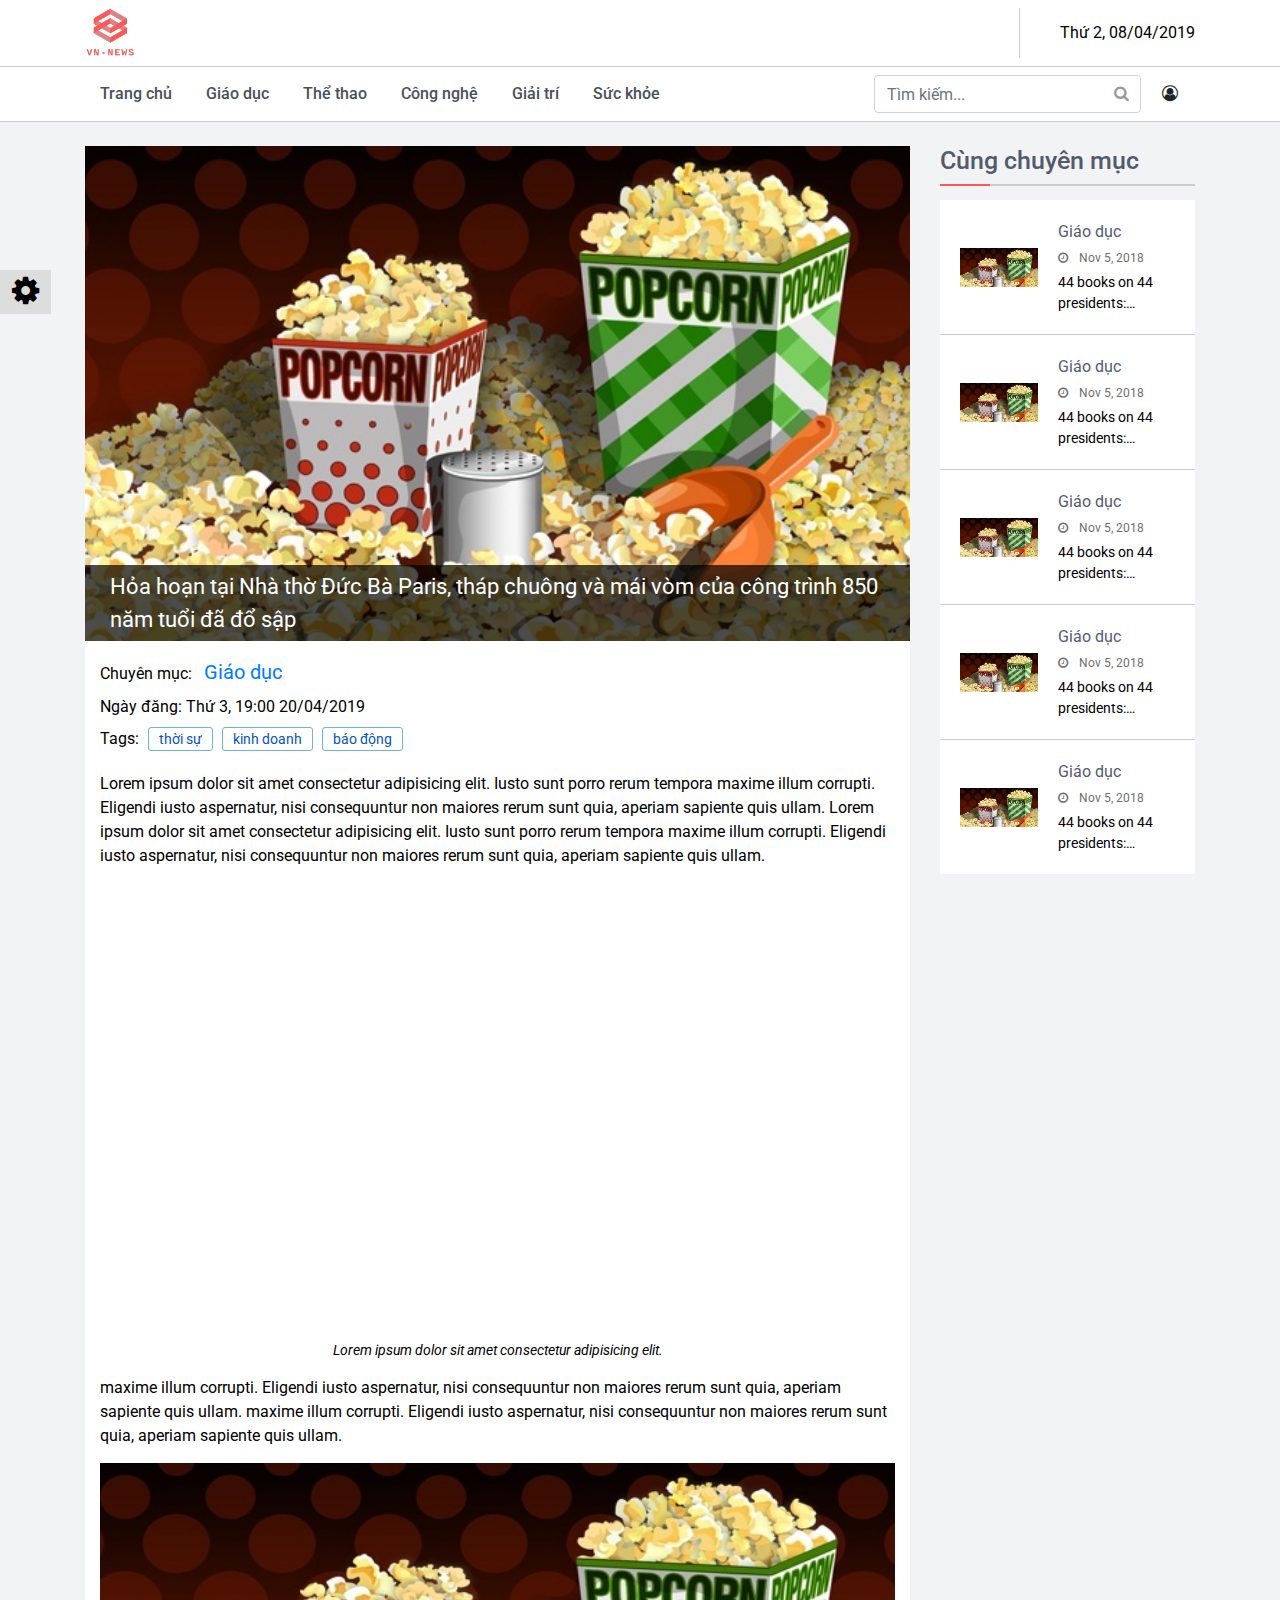
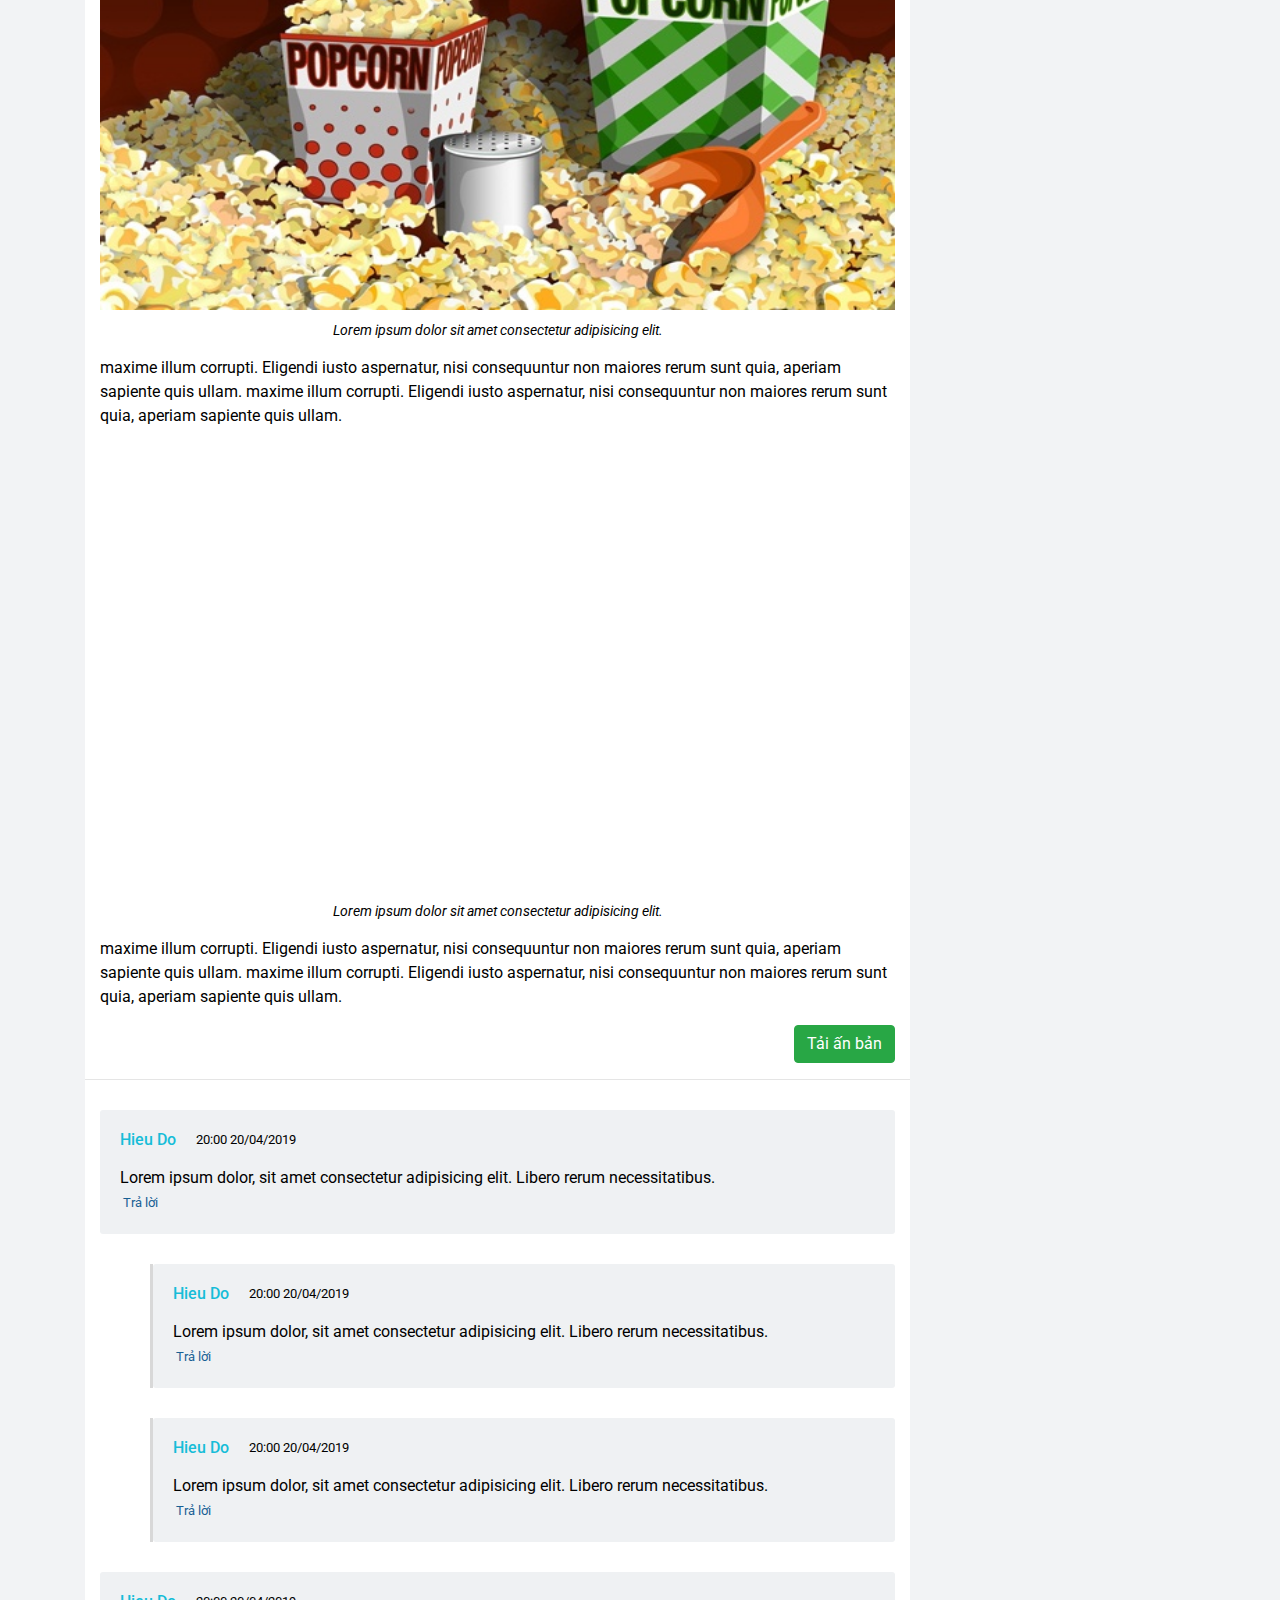
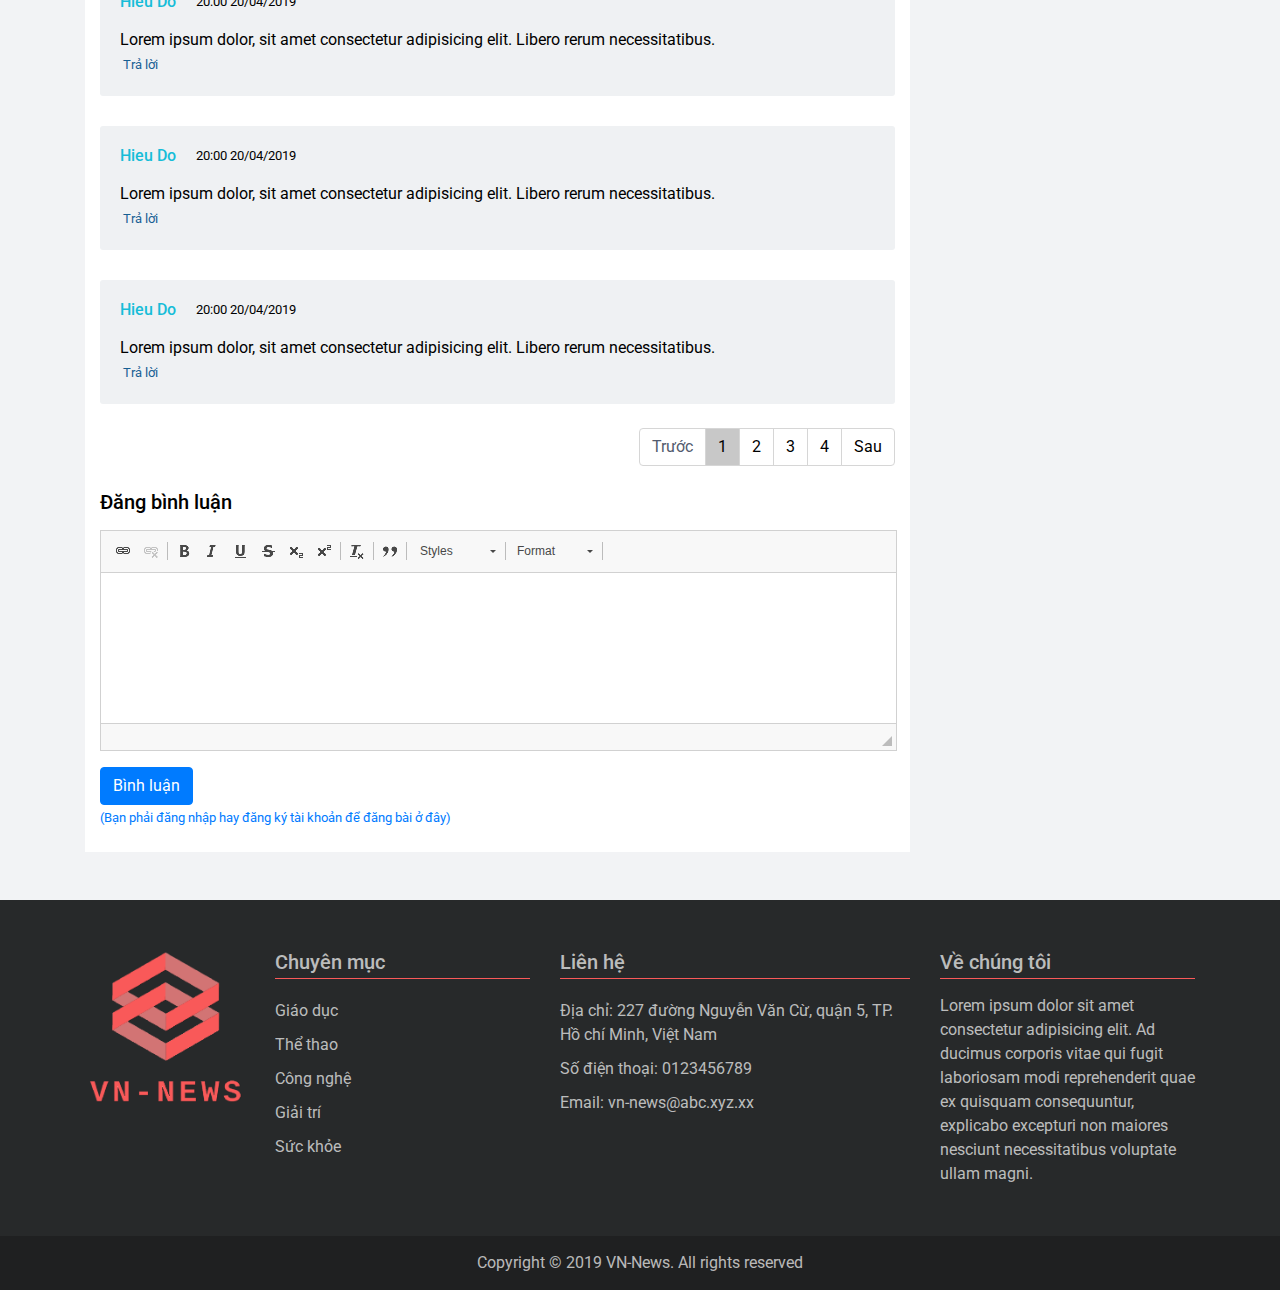
==== detail_post.html @ be70dc89 "sua lai button dang nhap, them moi bang chon khi da dang nhap" ====
<!DOCTYPE html>
<html lang="en">

<head>
    <meta charset="UTF-8">
    <meta name="viewport" content="width=device-width, initial-scale=1.0">
    <meta http-equiv="X-UA-Compatible" content="ie=edge">

    <!-- bootstrap 4 -->
    <link rel="stylesheet" href="https://stackpath.bootstrapcdn.com/bootstrap/4.3.1/css/bootstrap.min.css"
        integrity="sha384-ggOyR0iXCbMQv3Xipma34MD+dH/1fQ784/j6cY/iJTQUOhcWr7x9JvoRxT2MZw1T" crossorigin="anonymous">

    <!-- font awesome -->
    <link rel="stylesheet" href="https://maxcdn.bootstrapcdn.com/font-awesome/4.7.0/css/font-awesome.min.css">

    <!-- font chu -->
    <link href="https://fonts.googleapis.com/css?family=Roboto:400,400i,500,700" rel="stylesheet">

    <!-- slick css -->
    <link rel="stylesheet" href="css/slick.css">

    <!-- my css -->
    <link rel="stylesheet" href="css/body.css">
    <link rel="stylesheet" href="css/content.css">

    <link rel="stylesheet" href="css/color_widget.css">

    <link rel="stylesheet" data="color_custom" href="css/color_red.css">

    <link rel="stylesheet" href="css/slick_custom.css">

    <script src="ckeditor/ckeditor.js"></script>

    <title>Homepage - VN-News</title>
</head>

<body>
    <div id="top"></div>
    <header id="header">
        <div class="top-header pt-2 pb-2">
            <div class="container">
                <div class="row">
                    <div class="col">
                        <div class="main-logo">
                            <a href="index.html">
                                <img class="logo icon_page" src="./images/logo/logo_red.png" alt="Homepage">
                            </a>
                        </div>
                    </div>
                    <div class="col-2 current-date">
                        <span>Thứ 2, 08/04/2019</span>
                    </div>
                </div>
            </div>
        </div>
        <div id="nav-search">
            <div class="container">
                <div class="row">
                    <div class="col-1 sub-logo" style="display: none;">
                        <div class="main-logo">
                            <a href="index.html">
                                <img class="logo icon_page" src="./images/logo/logo_red.png" alt="Homepage">
                            </a>
                        </div>
                    </div>

                    <div class="col">
                        <nav class="main-nav">
                            <ul class="menu">
                                <li>
                                    <a class="link" href="index.html">
                                        Trang chủ
                                    </a>
                                </li>
                                <li>
                                    <a class="link" href="list_post.html">Giáo dục</a>
                                    <ul class="sub-menu">
                                        <li>
                                            <a class="link" href="list_post.html">Tin tuyển sinh</a>
                                        </li>
                                        <li>
                                            <a class="link" href="list_post.html">Khuyến học</a>
                                        </li>
                                        <li>
                                            <a class="link" href="list_post.html">Du học</a>
                                        </li>
                                    </ul>
                                </li>
                                <li>
                                    <a class="link" href="list_post.html">Thể thao</a>
                                    <ul class="sub-menu">
                                        <li>
                                            <a class="link" href="list_post.html">Thể thao trong nước</a>
                                        </li>
                                        <li>
                                            <a class="link" href="list_post.html">Thể thao ngoài nước</a>
                                        </li>
                                        <li>
                                            <a class="link" href="list_post.html">Bóng đá trong nước</a>
                                        </li>
                                    </ul>
                                </li>
                                <li>
                                    <a class="link" href="list_post.html">Công nghệ</a>
                                </li>
                                <li>
                                    <a class="link" href="list_post.html">Giải trí</a>
                                    <ul class="sub-menu">
                                        <li>
                                            <a class="link" href="list_post.html">Sao Việt</a>
                                        </li>
                                        <li>
                                            <a class="link" href="list_post.html">Thời trang</a>
                                        </li>
                                        <li>
                                            <a class="link" href="list_post.html">Xem - Ăn - Chơi</a>
                                        </li>
                                    </ul>
                                </li>
                                <li>
                                    <a class="link" href="list_post.html">Sức khỏe</a>
                                    <ul class="sub-menu">
                                        <li>
                                            <a class="link" href="list_post.html">Kiến thức giới tính</a>
                                        </li>
                                        <li>
                                            <a class="link" href="list_post.html">Làm đẹp</a>
                                        </li>
                                    </ul>
                                </li>
                            </ul>
                        </nav>
                    </div>
                    <div class="col-5">
                        <form class="form-inline search-box">
                            <input class="search-bar form-control" placeholder="Tìm kiếm..." aria-label="Search">
                            <button class="search-button btn" type="submit">
                                <i class="fa fa-search" aria-hidden="true"></i>
                            </button>
                            <!-- <div class="btn btn-outline-secondary">
                                <i class="fa fa-user" aria-hidden="true"></i>
                            </div> -->
                        </form>

                        <!-- khi đăng nhập rồi thì sẽ hiển thị phần này, ngược lại sẽ hiển thị nút đăng nhập -->
                        <div class=" ml-2 dropdown open user-button d-none">
                            <button class="btn dropdown-toggle" type="button" id="triggerId" data-toggle="dropdown"
                                aria-haspopup="true" aria-expanded="false">
                                <i class="fa fa-user-circle-o mr-1" aria-hidden="true"></i> Hieu Do
                            </button>
                            <div class="dropdown-menu" aria-labelledby="triggerId">
                                <div class="dropdown-item user-info">
                                    <a class="image-wrapper" href="#">
                                        <img src="images/logo/logo_blue_sky.png" alt="">
                                    </a>
                                    <div class="info-wrapper">
                                        <p class="user-name"><a href="#" class="link">Hieu Do</a></p>
                                        <p class="email">hieudo123@xyz.com</p>
                                    </div>
                                </div>
                                <a class="dropdown-item" href="#"><i class="fa fa-user-circle-o mr-2"
                                        aria-hidden="true"></i> Tài khoản</a>
                                <a class="dropdown-item" href="#"><i class="fa fa-cog mr-2" aria-hidden="true"></i> Cài
                                    đặt</a>
                                <a class="dropdown-item" href="#"><i class="fa fa-sign-out mr-2" aria-hidden="true"></i>
                                    Đăng xuất</a>
                            </div>
                        </div>

                        <button class="btn login-button ml-2" type="button">
                            <i class="fa fa-user-circle-o mr-1" aria-hidden="true"></i>
                        </button>
                    </div>

                </div>
            </div>
        </div>
    </header>

    <!--  content -->
    <section class="post mt-4">
        <div class="container">
            <div class="row">
                <div class="col">
                    <div class="post-container">
                        <div class="cover-image-container">
                            <div class="cover-image">
                                <img src="images/post/10.jpg" alt="cover photo">
                            </div>
                            <p class="post-title">
                                Hỏa hoạn tại Nhà thờ Đức Bà Paris, tháp chuông và mái vòm của công trình 850 năm tuổi đã
                                đổ sập
                            </p>
                        </div>

                        <div class="post-description mt-3">
                            <div class="category">Chuyên mục: &nbsp; <a href="">Giáo dục</a></div>
                            <div class="posted-date mt-2">Ngày đăng: <span>Thứ 3, 19:00 20/04/2019</span></div>
                            <div class="list-tags mt-2">
                                <span>Tags:</span> &nbsp;
                                <ul class="tags">
                                    <li class="item"><a class="link" href="">thời sự</a></li>
                                    <li class="item"><a class="link" href="">kinh doanh</a></li>
                                    <li class="item"><a class="link" href="">báo động</a></li>
                                </ul>
                            </div>
                        </div>

                        <div class="container-post mt-3">
                            Lorem ipsum dolor sit amet consectetur adipisicing elit. Iusto sunt porro rerum tempora
                            maxime illum corrupti. Eligendi iusto aspernatur, nisi consequuntur non maiores rerum sunt
                            quia, aperiam sapiente quis ullam. Lorem ipsum dolor sit amet consectetur adipisicing elit.
                            Iusto sunt porro rerum tempora
                            maxime illum corrupti. Eligendi iusto aspernatur, nisi consequuntur non maiores rerum sunt
                            quia, aperiam sapiente quis ullam.
                            <div class="media-content-wrapper">
                                <!-- <img src="images/post/10.jpg" alt=""> -->
                                <div class="media-frame" style="padding-top: 56.25%;">
                                    <iframe class="media-content" src="https://www.youtube.com/embed/8x2NjwwHUbQ"
                                        frameborder="0"
                                        allow="accelerometer; autoplay; encrypted-media; gyroscope; picture-in-picture"
                                        allowfullscreen></iframe>
                                </div>

                                <p class="sub-description">Lorem ipsum dolor sit amet consectetur adipisicing elit.</p>
                            </div>
                            maxime illum corrupti. Eligendi iusto aspernatur, nisi consequuntur non maiores rerum sunt
                            quia, aperiam sapiente quis ullam. maxime illum corrupti. Eligendi iusto aspernatur, nisi
                            consequuntur non maiores rerum sunt
                            quia, aperiam sapiente quis ullam.
                            <div class="media-content-wrapper">
                                <div class="media-frame" style="padding-top: 56.25%;">
                                    <img class="media-content" src="images/post/10.jpg" alt="">
                                </div>

                                <p class="sub-description">Lorem ipsum dolor sit amet consectetur adipisicing elit.</p>
                            </div>
                            maxime illum corrupti. Eligendi iusto aspernatur, nisi consequuntur non maiores rerum sunt
                            quia, aperiam sapiente quis ullam. maxime illum corrupti. Eligendi iusto aspernatur, nisi
                            consequuntur non maiores rerum sunt
                            quia, aperiam sapiente quis ullam.

                            <div class="media-content-wrapper">
                                <!-- <img src="images/post/10.jpg" alt=""> -->
                                <div class="media-frame" style="padding-top: 56.25%;">
                                    <iframe class="media-content" scrolling="no" width=640 height=180
                                        src="https://zingmp3.vn/embed/song/ZWA86FZB?start=false" frameborder="0"
                                        allowfullscreen="true"></iframe>
                                </div>

                                <p class="sub-description">Lorem ipsum dolor sit amet consectetur adipisicing elit.</p>
                            </div>
                            maxime illum corrupti. Eligendi iusto aspernatur, nisi consequuntur non maiores rerum sunt
                            quia, aperiam sapiente quis ullam. maxime illum corrupti. Eligendi iusto aspernatur, nisi
                            consequuntur non maiores rerum sunt
                            quia, aperiam sapiente quis ullam.
                        </div>

                        <div class="button-utility text-right mt-3">
                            <button class="btn-download-doc btn btn-success">Tải ấn bản</button>
                        </div>

                        <hr />

                        <div class="post-comment mt-3">
                            <ul class="list-comment">
                                <li class="comment-item">
                                    <div class="comment-wrapper">
                                        <div class="user">
                                            <div class="name"><a href="" class="link">Hieu Do</a></div>
                                            <div class="comment-date">20:00 20/04/2019</div>
                                        </div>
                                        <div class="comment-content mt-3">
                                            Lorem ipsum dolor, sit amet consectetur adipisicing elit. Libero rerum
                                            necessitatibus.
                                        </div>
                                        <a class="replay" href="#"><small>Trả lời</small></a>
                                    </div>
                                    <ul class="list-comment">
                                        <li class="comment-item">
                                            <div class="comment-wrapper">
                                                <div class="user">
                                                    <div class="name"><a href="" class="link">Hieu Do</a></div>
                                                    <div class="comment-date">20:00 20/04/2019</div>
                                                </div>
                                                <div class="comment-content mt-3">
                                                    Lorem ipsum dolor, sit amet consectetur adipisicing elit. Libero
                                                    rerum
                                                    necessitatibus.
                                                </div>
                                                <a class="replay" href="#"><small>Trả lời</small></a>
                                            </div>
                                        </li>
                                        <li class="comment-item">
                                            <div class="comment-wrapper">
                                                <div class="user">
                                                    <div class="name"><a href="" class="link">Hieu Do</a></div>
                                                    <div class="comment-date">20:00 20/04/2019</div>
                                                </div>
                                                <div class="comment-content mt-3">
                                                    Lorem ipsum dolor, sit amet consectetur adipisicing elit. Libero
                                                    rerum
                                                    necessitatibus.
                                                </div>
                                                <a class="replay" href="#"><small>Trả lời</small></a>
                                            </div>
                                        </li>
                                    </ul>
                                </li>

                                <li class="comment-item">
                                    <div class="comment-wrapper">
                                        <div class="user">
                                            <div class="name"><a href="" class="link">Hieu Do</a></div>
                                            <div class="comment-date">20:00 20/04/2019</div>
                                        </div>
                                        <div class="comment-content mt-3">
                                            Lorem ipsum dolor, sit amet consectetur adipisicing elit. Libero
                                            rerum
                                            necessitatibus.
                                        </div>
                                        <a class="replay" href="#"><small>Trả lời</small></a>
                                    </div>
                                </li>

                                <li class="comment-item">
                                    <div class="comment-wrapper">
                                        <div class="user">
                                            <div class="name"><a href="" class="link">Hieu Do</a></div>
                                            <div class="comment-date">20:00 20/04/2019</div>
                                        </div>
                                        <div class="comment-content mt-3">
                                            Lorem ipsum dolor, sit amet consectetur adipisicing elit. Libero
                                            rerum
                                            necessitatibus.
                                        </div>
                                        <a class="replay" href="#"><small>Trả lời</small></a>
                                    </div>
                                </li>

                                <li class="comment-item">
                                    <div class="comment-wrapper">
                                        <div class="user">
                                            <div class="name"><a href="" class="link">Hieu Do</a></div>
                                            <div class="comment-date">20:00 20/04/2019</div>
                                        </div>
                                        <div class="comment-content mt-3">
                                            Lorem ipsum dolor, sit amet consectetur adipisicing elit. Libero
                                            rerum
                                            necessitatibus.
                                        </div>
                                        <a class="replay" href="#"><small>Trả lời</small></a>
                                    </div>
                                </li>
                            </ul>

                            <div class="pageNumber mt-4">

                                <ul class="pagination justify-content-end">
                                    <li class="page-item disabled"><button class="page-link">Trước</button></li>
                                    <li class="page-item active"><button class="page-link">1</button></li>
                                    <li class="page-item"><button class="page-link">2</button></li>
                                    <li class="page-item"><button class="page-link">3</button></li>
                                    <li class="page-item"><button class="page-link">4</button></li>
                                    <li class="page-item"><button class="page-link">Sau</button></li>
                                </ul>
                            </div>

                            <div class="add-new-comment mt-4">
                                <h5 class="mb-3">Đăng bình luận</h5>
                                <textarea name="comment" id="comment-box"></textarea>

                                <script>
                                    // Replace the <textarea id="editor1"> with a CKEditor
                                    // instance, using default configuration.
                                    CKEDITOR.replace('comment-box', {
                                        language: 'en',
                                        width: '100%',
                                        height: 150,
                                        resize_maxHeight: 150,
                                        customConfig: './custom/comment_config.js'
                                    });
                                </script>

                                <div class="mt-3 submit-buttons text-left">
                                    <button class="btn btn-primary">Bình luận</button>
                                </div>
                            </div>
                            <div class="remind-login">
                                <label for="LoginControl" }=""><a href="login/" class="concealed element"><small>(Bạn
                                            phải đăng nhập hay đăng ký tài khoản để đăng bài ở đây)</small></a></label>
                            </div>
                        </div>
                    </div>
                </div>
                <div class="col-3">
                    <div class="sidebar-wrapper">
                        <div class="most-view related-news">
                            <h2 class="article-header">Cùng chuyên mục</h2>
                            <ul class="list-article mt-4">
                                <li class="article">
                                    <div class="article-thumbnail">
                                        <div class="thumbnail-image">
                                            <img src="images/post/10.jpg" alt="">
                                        </div>
                                    </div>
                                    <div class="article-content">
                                        <div class="category">
                                            <a href="#" class="link">Giáo dục</a>
                                        </div>
                                        <div class="published-date">
                                            <i class="fa fa-clock-o mr-2" aria-hidden="true"></i>
                                            Nov 5, 2018
                                        </div>
                                        <div class="article-title">
                                            <a href="detail_post.html" class="link">44 books on 44 presidents: Welcome,
                                                folks, to the Adams</a>
                                        </div>
                                    </div>
                                </li>
                                <li class="article">
                                    <div class="article-thumbnail">
                                        <div class="thumbnail-image">
                                            <img src="images/post/10.jpg" alt="">
                                        </div>
                                    </div>
                                    <div class="article-content">
                                        <div class="category">
                                            <a href="#" class="link">Giáo dục</a>
                                        </div>
                                        <div class="published-date">
                                            <i class="fa fa-clock-o mr-2" aria-hidden="true"></i>
                                            Nov 5, 2018
                                        </div>
                                        <div class="article-title">
                                            <a href="detail_post.html" class="link">44 books on 44 presidents: Welcome,
                                                folks, to the Adams</a>
                                        </div>
                                    </div>
                                </li>
                                <li class="article">
                                    <div class="article-thumbnail">
                                        <div class="thumbnail-image">
                                            <img src="images/post/10.jpg" alt="">
                                        </div>
                                    </div>
                                    <div class="article-content">
                                        <div class="category">
                                            <a href="#" class="link">Giáo dục</a>
                                        </div>
                                        <div class="published-date">
                                            <i class="fa fa-clock-o mr-2" aria-hidden="true"></i>
                                            Nov 5, 2018
                                        </div>
                                        <div class="article-title">
                                            <a href="detail_post.html" class="link">44 books on 44 presidents: Welcome,
                                                folks, to the Adams</a>
                                        </div>
                                    </div>
                                </li>
                                <li class="article">
                                    <div class="article-thumbnail">
                                        <div class="thumbnail-image">
                                            <img src="images/post/10.jpg" alt="">
                                        </div>
                                    </div>
                                    <div class="article-content">
                                        <div class="category">
                                            <a href="#" class="link">Giáo dục</a>
                                        </div>
                                        <div class="published-date">
                                            <i class="fa fa-clock-o mr-2" aria-hidden="true"></i>
                                            Nov 5, 2018
                                        </div>
                                        <div class="article-title">
                                            <a href="detail_post.html" class="link">44 books on 44 presidents: Welcome,
                                                folks, to the Adams</a>
                                        </div>
                                    </div>
                                </li>
                                <li class="article">
                                    <div class="article-thumbnail">
                                        <div class="thumbnail-image">
                                            <img src="images/post/10.jpg" alt="">
                                        </div>
                                    </div>
                                    <div class="article-content">
                                        <div class="category">
                                            <a href="#" class="link">Giáo dục</a>
                                        </div>
                                        <div class="published-date">
                                            <i class="fa fa-clock-o mr-2" aria-hidden="true"></i>
                                            Nov 5, 2018
                                        </div>
                                        <div class="article-title">
                                            <a href="detail_post.html" class="link">44 books on 44 presidents: Welcome,
                                                folks, to the Adams</a>
                                        </div>
                                    </div>
                                </li>
                            </ul>
                        </div>
                    </div>
                </div>
            </div>
        </div>
    </section>
    <!-- footer -->
    <footer class="mt-5">
        <div class="footer-widgets">
            <div class="container">
                <div class="row">
                    <div class="col-2">
                        <div class="widget">
                            <a href="index.html">
                                <img class="logo icon_page" src="images/logo/logo_red.png" alt="Trang chủ"
                                    title="Trang chủ">
                            </a>
                        </div>
                    </div>
                    <div class="col-3">
                        <div class="widget">
                            <h3 class="widget-title">Chuyên mục</h3>
                            <ul class="category widget-menu widget-content">
                                <li>
                                    <a class="link" href="#">Giáo dục</a>
                                </li>
                                <li>
                                    <a class="link" href="#">Thể thao</a>
                                </li>
                                <li>
                                    <a class="link" href="#">Công nghệ</a>
                                </li>
                                <li>
                                    <a class="link" href="#">Giải trí</a>
                                </li>
                                <li>
                                    <a class="link" href="#">Sức khỏe</a>
                                </li>
                            </ul>
                        </div>
                    </div>
                    <div class="col-4">
                        <h3 class="widget-title">Liên hệ</h3>
                        <ul class="contact widget-menu widget-content">
                            <li>Địa chỉ: 227 đường Nguyễn Văn Cừ, quận 5, TP. Hồ chí Minh, Việt Nam</li>
                            <li>Số điện thoại: 0123456789</li>
                            <li><a class="link" href="mailto:vn-news@abc.xyz.xx">Email: vn-news@abc.xyz.xx</a></li>
                        </ul>
                    </div>
                    <div class="col-3">
                        <h3 class="widget-title">Về chúng tôi</h3>
                        <div class="about-us widget-content">
                            Lorem ipsum dolor sit amet consectetur adipisicing elit. Ad ducimus corporis vitae qui fugit
                            laboriosam modi reprehenderit quae ex quisquam consequuntur, explicabo excepturi non maiores
                            nesciunt necessitatibus voluptate ullam magni.
                        </div>
                    </div>
                </div>
            </div>
        </div>

        <div class="footer-bottom">
            <p class="text-center mb-0">Copyright &copy; 2019 VN-News. All rights reserved</p>
        </div>
    </footer>

    <div id="widget-custom-color" expand="false">
        <div class="color-wrapper">
            <p class="mb-1">PRESETS COLOR</p>
            <div class="color-menu">
                <div class="color-item red active" colorValue="red"></div>
                <div class="color-item purple" colorValue="purple"></div>
                <div class="color-item green" colorValue="green"></div>
                <div class="color-item blue-sky" colorValue="blue_sky"></div>
            </div>
        </div>

        <div class="spin">
            <i class="fa fa-cog fa-2x fa-fw"></i>
        </div>
    </div>

    <div id="back-to-top" class="hidden">
        <i class="fa fa-angle-up" aria-hidden="true"></i>
    </div>
</body>

<!-- jquery -->
<script src="https://code.jquery.com/jquery-3.3.1.slim.min.js"
    integrity="sha384-q8i/X+965DzO0rT7abK41JStQIAqVgRVzpbzo5smXKp4YfRvH+8abtTE1Pi6jizo"
    crossorigin="anonymous"></script>

<script src="https://cdnjs.cloudflare.com/ajax/libs/popper.js/1.14.7/umd/popper.min.js"
    integrity="sha384-UO2eT0CpHqdSJQ6hJty5KVphtPhzWj9WO1clHTMGa3JDZwrnQq4sF86dIHNDz0W1"
    crossorigin="anonymous"></script>
<!-- bootstrap -->
<script src="https://stackpath.bootstrapcdn.com/bootstrap/4.3.1/js/bootstrap.min.js"
    integrity="sha384-JjSmVgyd0p3pXB1rRibZUAYoIIy6OrQ6VrjIEaFf/nJGzIxFDsf4x0xIM+B07jRM"
    crossorigin="anonymous"></script>

<!-- my js -->
<script src="js/color_widget.js"></script>

<script src="js/main.js"></script>


</html>
---- css/body.css ----
* {
  margin: 0;
  padding: 0;
  box-sizing: border-box;
}

body {
  font-size: 16px;
  font-family: 'Roboto', sans-serif;
  font-weight: 400;
  background-color: #f2f3f5;
  color: #000;
}

.link {
  text-decoration: none;
  color: inherit;
}

.link:hover {
  color: inherit;
}

/* =========================== HEADER AND NAV ======================= */

#header {
  background-color: #fff;
  /* box-shadow: 0px 2px 20px 0px #ccc; */
  position: relative;
  z-index: 1000;
}

#header .top-header {
  border-bottom: 1px solid #ccc;
}

#header .top-header .row>.col {
  border-right: 1px solid #ccc;
}

#header .main-logo {
  max-width: 50px;
}

#header .top-header .current-date {
  display: flex;
  justify-content: flex-end;
  align-items: center;
}

.logo {
  width: 100%;
  height: auto;
  display: inline-block;
}

/* nav */

#nav-search {
  border-bottom: 1px solid #ccc;
}

/* menu */

.menu, .sub-menu {
  list-style-type: none;
  margin: 0;
}

.menu>li {
  display: inline-block;
}

.menu li {
  position: relative;
}

.menu li>a.link {
  display: block;
  padding: 15px 15px;
  text-decoration: none;
  font-weight: 500;
  color: #495057;
}

.menu .sub-menu {
  display: none;
  min-width: 200px;
  border: 1px solid #ccc;
  border-radius: 3px;
}

.menu .sub-menu>li {
  display: block;
}

.menu .sub-menu li>a.link {
  padding: 5px 20px;
}

#nav-search>.container>.row>[class*="col"], #nav-search>.container-fluid>.row>[class*="col"] {
  display: flex;
  align-items: center;
}

#nav-search>.container-fluid>.row>.col {
  justify-content: center;
}

.menu li:hover>.sub-menu {
  display: block;
  position: absolute;
  background-color: #fff;
  top: calc(100% + 1px);
}

/* search */

.search-box {
  position: relative;
  flex-grow: 1;
  justify-content: flex-end;
}

.search-box .search-bar {
  position: relative;
  transition: all .3s ease;
  padding-right: 50px;
}

.search-box .search-bar:focus {
  flex-grow: 1;
}

.search-box .search-button {
  position: absolute;
  top: 50%;
  right: 0;
  transform: translateY(-50%);
  border: 0;
  color: rgba(105, 105, 105, 0.692);
  outline: 0;
}

.user-button .btn.dropdown-toggle:after{
  content: '';
  display: none;
}

.user-button .dropdown-menu{
  opacity: 0;
  display: block;
  transition: opacity .3s ease;
  pointer-events: none;
  box-shadow: 0px 15px 40px 0px rgba(0, 0, 0, 0.05);
}

.user-button .dropdown-menu.show{
  opacity: 1;
  pointer-events: auto;
}


.user-button .user-info{
  display: flex;
  align-items: center;
  /* border-bottom: 1px solid #ccc; */
}

.user-button .user-info .image-wrapper{
  width: 50px;
  margin-right: 15px;
}
.user-button .user-info .image-wrapper img{
  max-width: 100%;
  border-radius: 50%;
  border: 1px solid #ccc;
}

.user-button .user-info .info-wrapper > p{
  margin-bottom: 0;
}

.user-button .user-info .user-name{
  font-size: 18px;
  font-weight: 500;
}

.user-button a.link{
  text-decoration: none;
}

.user-button .user-info .email{
  font-size: 13px;
  color: #495057;
  color: #000;
}
.user-button .dropdown-item{
  padding-bottom: 5px;
  padding-top: 5px;
}

.user-button .dropdown-item:hover, .user-button .dropdown-item:focus{
  background-color: transparent;
}

/* ======================= FOOTER ===================== */

footer {
  background-color: #27292a;
  color: rgba(255, 255, 255, .7);
}

footer .footer-widgets {
  padding: 50px 0;
}

footer .footer-widgets .widget-title {
  font-size: 20px;
  position: relative;
}

footer .footer-widgets .widget-title:before {
  content: '';
  position: absolute;
  display: block;
  bottom: -5px;
  left: 0;
  right: 0;
  height: 1px;
  /* background-color: red; */
}

footer .footer-widgets .widget-title+.widget-content {
  margin-top: 20px;
}

.footer-widgets .widget-menu {
  list-style-type: none;
}

.footer-widgets .widget-menu>li {
  padding: 5px 0;
}

.footer-widgets .widget-menu>li:hover .link {
  color: #fff;
}

.footer-widgets .link {
  color: inherit;
  text-decoration: none;
  transition: all .3s ease;
}

footer .footer-bottom {
  background-color: #1f2021;
  padding: 15px 0;
}

#back-to-top {
  border: 1px solid #000;
  display: block;
  position: fixed;
  bottom: 25px;
  right: 25px;
  cursor: pointer;
  opacity: 1;
  transition: all .5s ease;
  font-size: 25px;
  color: #fff;
  width: 35px;
  height: 35px;
  text-align: center;
  line-height: 35px;
}

#back-to-top.hidden {
  opacity: 0;
  right: 0;
}
---- css/content.css ----
.impressive-articles {
    position: relative;
}

.article {
    position: relative;
    border-radius: 5px;
    overflow: hidden;
}

.article .thumbnail-image img {
    position: absolute;
    top: 0;
    left: 0;
    width: 100%;
    height: auto;
    display: inline-block;
}

.article .thumbnail-image {
    position: relative;
    overflow: hidden;
}

.article .thumbnail-image:after {
    content: '';
    position: absolute;
    top: 100%;
    left: 0;
    right: 0;
    bottom: 0;
    display: block;
    transition: all .7s;
}

.impressive-articles .article:hover .thumbnail-image:after {
    background-color: #000;
    top: 0;
    opacity: .3;
}

.article .article-thumbnail .thumbnail-image:before {
    content: '';
    display: block;
    padding-top: 50%;
}

.article .article-thumbnail .category {
    color: #fff;
    font-weight: 500;
    display: inline-block;
    position: absolute;
    right: 30px;
    top: 30px;
    padding: 3px 15px;
    background-color: blue;
    text-transform: uppercase;
}

.article .article-thumbnail .category .link {
    text-decoration: none;
    color: inherit;
}

.impressive-articles .article .article-content {
    position: absolute;
    bottom: 0px;
    left: 0px;
    right: 0px;
    color: #fff;
    z-index: 10;
    padding: 40px 20px;
    background-image: linear-gradient(to top, rgba(0, 0, 0, .8) 60%, rgba(0, 0, 0, .1));
}

.impressive-articles .article-content .article-title {
    font-size: 24px;
}

.impressive-articles .article-content .article-title .link {
    color: inherit;
    text-decoration: none;
}

.impressive-articles .advertisement {
    position: absolute;
    bottom: 0;
    top: 0;
    right: 15px;
    left: 15px;
    /* overflow: hidden; */
}

.impressive-articles .advertisement:before {
    content: 'Advertisement';
    display: block;
    font-size: 11px;
    font-weight: 400;
    position: absolute;
    top: -15px;
    right: 0px;
}

.impressive-articles .advertisement img {
    height: 100%;
    width: 100%;
    object-fit: cover;
}

/* LASTED NEWS */

.article-header {
    font-size: 25px;
    position: relative;
    margin-bottom: 20px;
    color: #525b6e;
}

.article-header:before {
    content: '';
    display: block;
    position: absolute;
    bottom: -10px;
    width: 50px;
    height: 2px;
    z-index: 20;
}

.article-header:after {
    content: '';
    display: block;
    position: absolute;
    bottom: -10px;
    right: 0;
    left: 0;
    width: 100%;
    height: 2px;
    background-color: #ccc;
    z-index: 10;
}

.article {
    background-color: #fff;
}

.lasted-articles .article .category {
    top: 20px;
    right: 20px;
}

.article-content {
    padding: 20px 20px 30px 20px;
}

.article-content .published-date {
    font-size: 14px;
    margin-bottom: 5px;
}

.lasted-articles .article-content .published-date, .top-10-articles .article-content .published-date, .most-view .article-content .published-date {
    color: rgb(110, 110, 110);
}

.article-content .link {
    color: inherit;
    text-decoration: none;
    transition: all .3s ease;
}

.article-content .link:hover {
    color: rgb(110, 110, 110);
}

.lasted-articles .article-thumbnail .thumbnail-image:before {
    padding-top: 60%;
}

.lasted-articles .article-thumbnail {
    transition: all .7s ease;
}

.lasted-articles .slick-wrapper:hover .article:not(:hover) .article-thumbnail {
    opacity: .4;
}

.lasted-articles .slick-wrapper:hover .article:not(:hover) .thumbnail-image img {
    -webkit-filter: grayscale(100%);
    /* Safari 6.0 - 9.0 */
    filter: grayscale(70%);
}

.lasted-articles .thumbnail-image img, .top-10-articles .thumbnail-image img, .most-view .thumbnail-image img {
    transition: all .7s ease;
}

.lasted-articles .thumbnail-image:hover img, .top-10-articles .thumbnail-image:hover img, .most-view .thumbnail-image:hover img {
    transform: scale(1.3);
}

.lasted-articles .slick-dots li button:before {
    background-color: #ccc;
}

/* MOST VIEW */

.most-view .article {
    padding: 20px;
    border-radius: 0;
    display: flex;
    align-items: center;
    flex-wrap: nowrap;
    border-bottom: 1px solid #ccc;
}

.most-view .article-thumbnail {
    width: 40%;
}

.most-view .article-content {
    width: 60%;
    padding: 0;
    margin-left: 20px;
}

.most-view .published-date {
    font-size: 12px;
}

.most-view .article-title .link {
    font-size: 14px;
}

.most-view .category {
    font-size: 16px;
    color: #525b6e;
    margin-bottom: 5px;
}

.most-view .article:last-child {
    border-bottom: 0;
}

.article-title>.link {
    display: -webkit-box;
    -webkit-line-clamp: 2;
    -webkit-box-orient: vertical;
    overflow: hidden;
}

/* LIST TAGS */

.list-tags {
    display: flex;
}

.list-tags ul.tags {
    display: block;
    list-style-type: none;
    margin-bottom: 0;
}

.list-tags ul.tags .item {
    display: inline-block;
    color: rgb(4, 85, 183);
    margin-left: 5px;
}

.list-tags ul.tags .item .link {
    border: 1px solid #6cb2e4;
    font-size: 14px;
    padding: 3px 10px;
    border-radius: 3px;
}

.list-tags .link:hover {
    text-decoration: none;
    color: inherit;
}

.top-10-articles+.widget-sidebar .list-tags {
    flex-direction: column;
}

.widget-sidebar .list-tags .tags {
    border-radius: 5px;
    padding: 20px;
    background-color: #fff;
}

.widget-sidebar .list-tags .tags .item {
    margin-bottom: 10px;
}

/* sidebar */

.widget-sidebar .sidebar-wrapper {
    position: absolute;
    top: 0;
    bottom: auto;
    transition: all 1s;
}

/* ============================ CHI TIẾT BÀI VIẾT ============================ */

.post .post-container {
    background-color: #fff;
    position: relative;
    padding-bottom: 15px;
}

.post .post-container>div:not(.cover-image-container) {
    padding: 0 15px;
}

.post .cover-image-container {
    position: relative;
}

.post .cover-image-container .cover-image {
    position: relative;
    overflow: hidden;
}

.post .cover-image-container .cover-image:before {
    content: '';
    padding-top: 60%;
    display: block;
}

.post .cover-image img {
    object-fit: cover;
    width: 100%;
    position: absolute;
    top: 0;
}

.post .post-title {
    position: absolute;
    bottom: 0;
    width: 100%;
    padding: 5px 25px;
    font-size: 22px;
    color: #fff;
    background-color: rgba(0, 0, 0, .7);
    margin-bottom: 0;
}

.post .post-description .category a {
    font-size: 20px;
}

.post .list-tags {
    align-items: flex-start;
}

.post .list-tags .tags .item {
    margin-bottom: 5px;
}

.post .media-content-wrapper {
    margin-top: 15px;
    margin-bottom: 15px;
}

.post .media-content-wrapper .media-frame {
    display: block;
    position: relative;
    height: 0;
}

.post .media-content-wrapper .media-frame .media-content {
    position: absolute;
    top: 0;
    display: block;
    margin: 0 auto;
    width: 100%;
    height: 100%;
}

.post .media-content-wrapper .sub-description {
    margin: 0;
    margin-top: 10px;
    text-align: center;
    font-style: italic;
    font-size: 14px;
}

.post-comment ul.list-comment {
    list-style-type: none;
    margin-bottom: 0;
    margin-top: 30px;
}

.post-comment ul.list-comment .comment-item {
    margin-top: 30px;
}

.post-comment .comment-wrapper {
    padding: 20px;
    background-color: #eff1f3;
    border-radius: 3px;
}

.post-comment ul.list-comment .comment-item:first-child {
    margin-top: 0px;
}

.comment-item .user {
    display: flex;
    align-items: flex-end;
}

.comment-item .user .name {
    line-height: 20px;
    font-size: 16px;
    font-weight: 500;
    color: #16bdd8;
}

.comment-item .user .comment-date {
    line-height: 20px;
    font-size: 13px;
    color: #000;
    margin-left: 20px;
}

.comment-item>ul.list-comment {
    margin-left: 50px;
}

.comment-item>ul.list-comment .comment-item {
    border-left: 3px solid #d8d8d8;
}

#comment-editor {
    height: 150px;
}

.pageNumber .page-item .page-link {
    color: #000;
    border: 1px solid #d6d6d6;
}

.page-item.active .page-link {
    background-color: #c8c8c8;
}

.page-item.disabled .page-link {
    color: #525b6e;
}

.replay {
    color: rgb(23, 96, 147);
    padding: 5px 3px;
}
---- css/color_widget.css ----
#widget-custom-color .color-item{
    width: 35px;
    height: 35px;
    display: inline-block;
    background-color: red;
    margin-top: 5px;
    margin-right: 5px;
    cursor: pointer;
}

#widget-custom-color .color-item:nth-child(-n + 2){
    margin-top: 0;
}

#widget-custom-color .color-item:nth-child(2n){
    margin-right: 0;
}

#widget-custom-color .color-menu{
    width: 75px;
    display: flex;
    flex-wrap: wrap;
}

#widget-custom-color{
    display: flex;
    position: fixed;
    left: 0;
    top: 30%;
}

#widget-custom-color > div {
    background-color: #ddd;
}

#widget-custom-color .spin{
    left: 0;
    position: absolute;
    display: inline-block;
    cursor: pointer;
    padding: 5px;
    transition: all .7s ease;
}

#widget-custom-color.expand .spin{
    left: 100%;
}

#widget-custom-color .color-wrapper{
    margin-left: -100%;
    opacity: 0;
    position: relative;
    /* display: none; */
    padding: 10px;
    transition: all .7s ease;
}

#widget-custom-color.expand .color-wrapper{
    opacity: 1;
    width: auto;
    margin-left: 0;
    display: block;
}

#widget-custom-color .color-wrapper > p{
    font-size: 10px;
}

#widget-custom-color.expand .color-item.active{
    border: 2px solid rgba(0,0,0,.5);
}

#widget-custom-color .color-item.red{
    background-color: rgb(249,89,89);
}
#widget-custom-color .color-item.purple{
    background-color: rgb(98,111,203);
}
#widget-custom-color .color-item.green{
    background-color: rgb(62,167,152);
}
#widget-custom-color .color-item.blue-sky{
    background-color: rgb(93,198,255);
}
---- css/color_red.css ----
.menu li:hover > a.link{
  color: rgb(249,89,89);
}
.menu li > a.link.active{
  color: rgb(249,89,89);
}

.slick-wrapper .slick-dots li.slick-active button:before{
  background-color: rgb(249,89,89);
}

.article-header:before{
  background-color: rgb(249,89,89);
}

footer .footer-widgets .widget-title:before{
  background-color: rgb(249,89,89);
}

.article .article-thumbnail .category{
  background-color: rgb(249,89,89);
}

#back-to-top{
  background-color: rgb(249,89,89);
}

.search-box .search-bar:focus + .search-button{
  color: rgb(249,89,89);
}
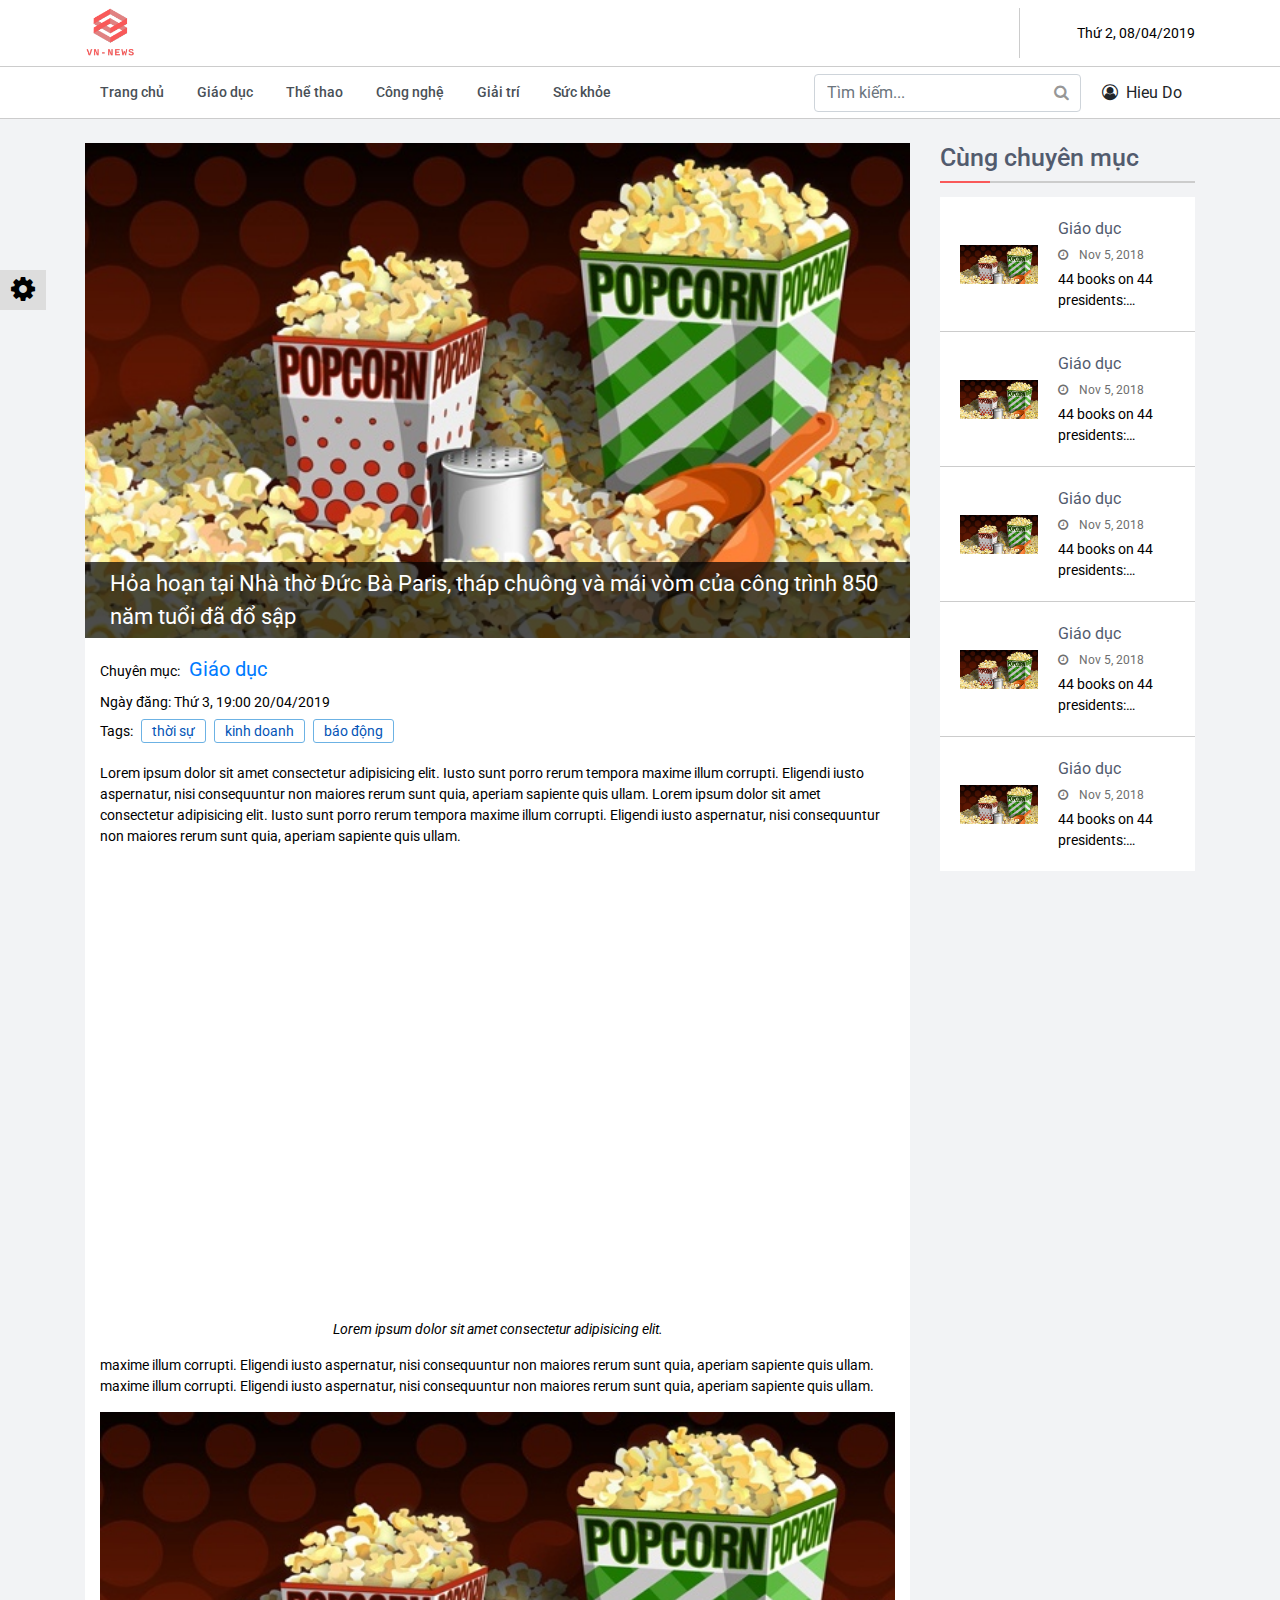
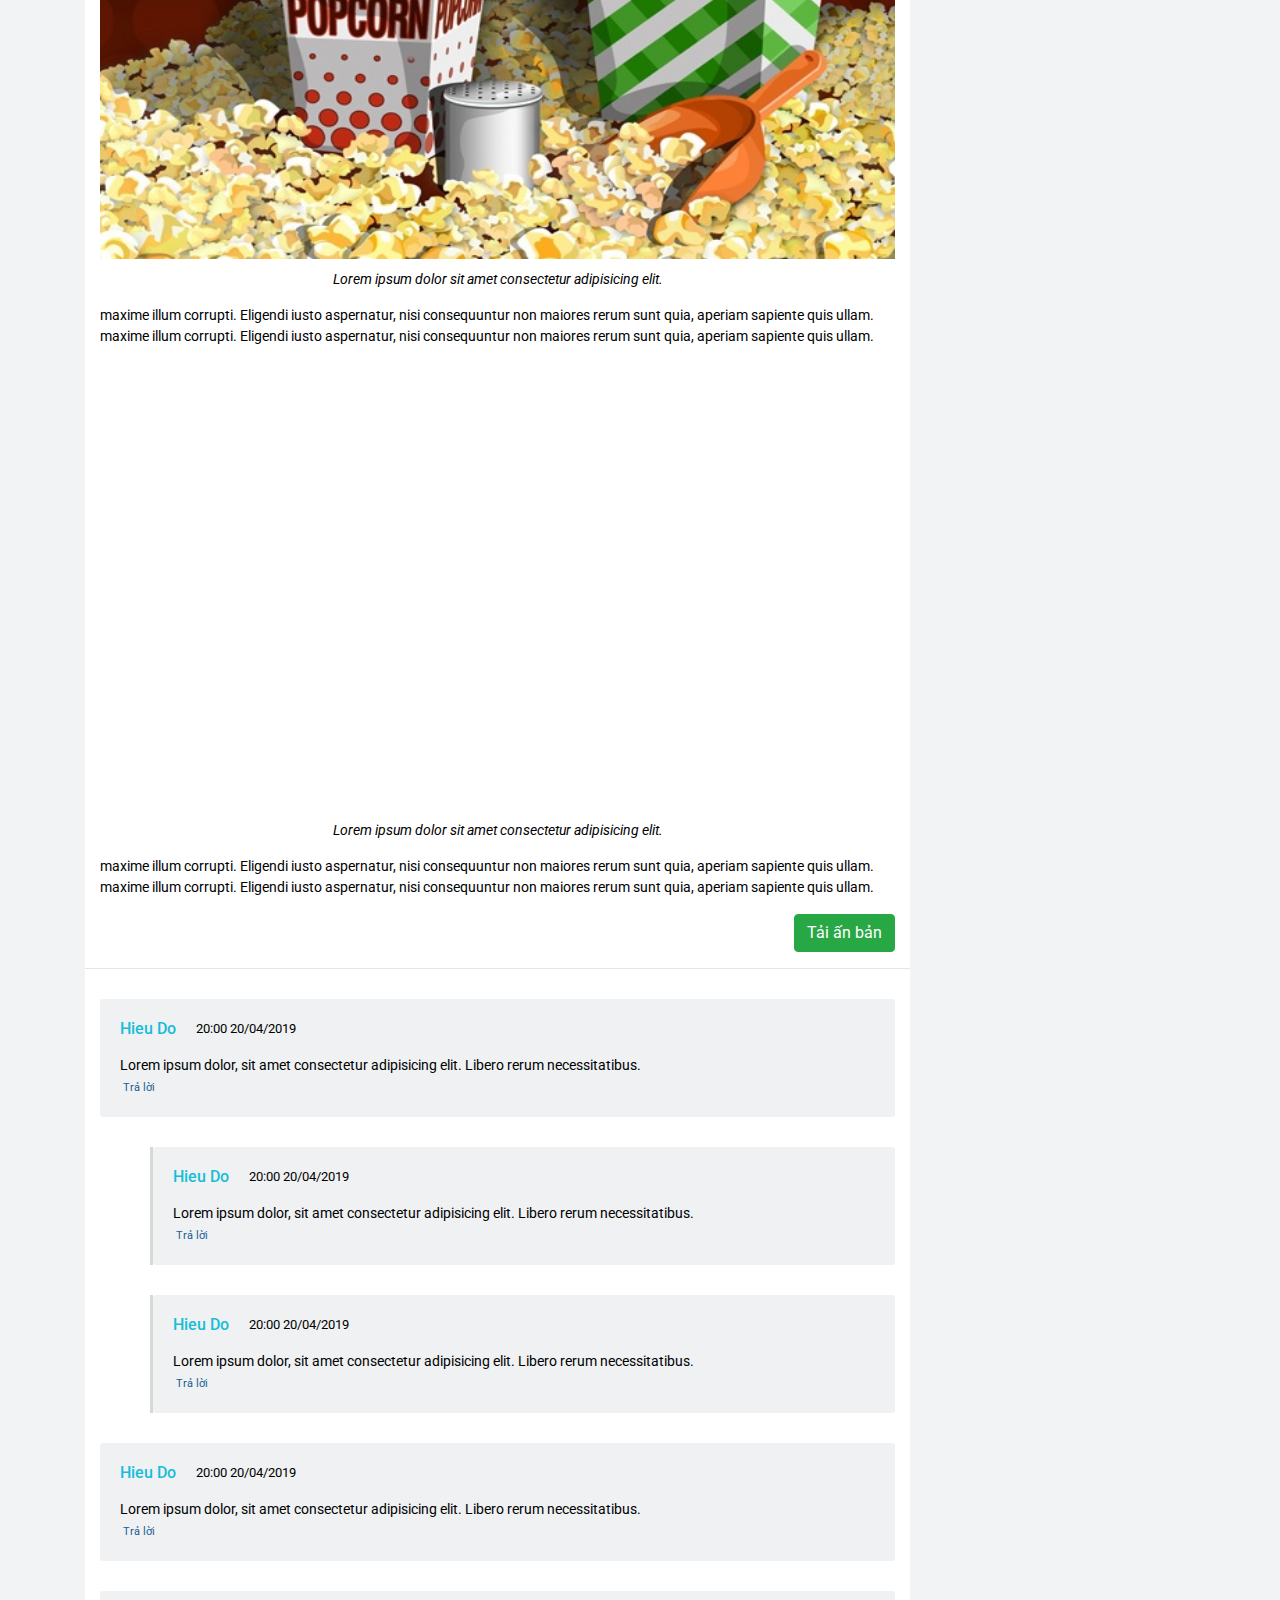
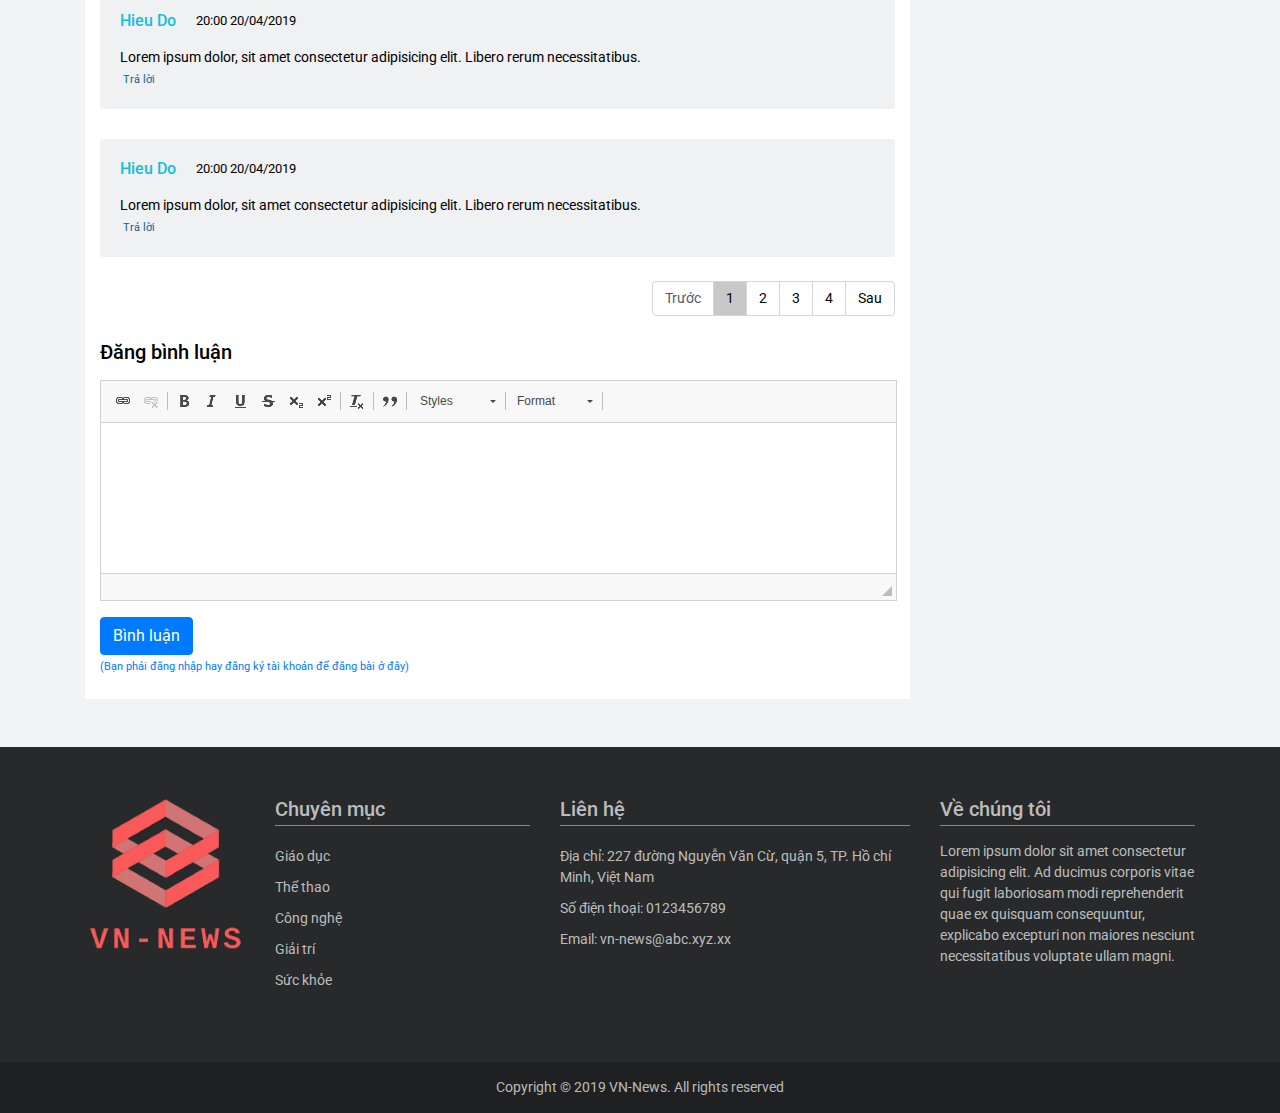
==== commit acee7bde: "them trang dang bai viet cua phong vien voi ckeditor mac dinh" ====
--- a/detail_post.html
+++ b/detail_post.html
@@ -31,7 +31,7 @@
 
     <script src="ckeditor/ckeditor.js"></script>
 
-    <title>Homepage - VN-News</title>
+    <title>Chi tiết - VN-News</title>
 </head>
 
 <body>
@@ -143,7 +143,7 @@
                         </form>
 
                         <!-- khi đăng nhập rồi thì sẽ hiển thị phần này, ngược lại sẽ hiển thị nút đăng nhập -->
-                        <div class=" ml-2 dropdown open user-button d-none">
+                        <div class=" ml-2 dropdown open user-button">
                             <button class="btn dropdown-toggle" type="button" id="triggerId" data-toggle="dropdown"
                                 aria-haspopup="true" aria-expanded="false">
                                 <i class="fa fa-user-circle-o mr-1" aria-hidden="true"></i> Hieu Do
@@ -160,14 +160,13 @@
                                 </div>
                                 <a class="dropdown-item" href="#"><i class="fa fa-user-circle-o mr-2"
                                         aria-hidden="true"></i> Tài khoản</a>
-                                <a class="dropdown-item" href="#"><i class="fa fa-cog mr-2" aria-hidden="true"></i> Cài
-                                    đặt</a>
+                                <a class="dropdown-item" href="./news_management.html"><i class="fa fa-cog mr-2" aria-hidden="true"></i> Quản lí</a>
                                 <a class="dropdown-item" href="#"><i class="fa fa-sign-out mr-2" aria-hidden="true"></i>
                                     Đăng xuất</a>
                             </div>
                         </div>
 
-                        <button class="btn login-button ml-2" type="button">
+                        <button class="btn login-button ml-2 d-none" type="button">
                             <i class="fa fa-user-circle-o mr-1" aria-hidden="true"></i>
                         </button>
                     </div>
--- a/css/body.css
+++ b/css/body.css
@@ -5,7 +5,7 @@
 }
 
 body {
-  font-size: 16px;
+  font-size: 14px;
   font-family: 'Roboto', sans-serif;
   font-weight: 400;
   background-color: #f2f3f5;
@@ -148,6 +148,7 @@
 }
 
 .user-button .dropdown-menu{
+  font-size: inherit;
   opacity: 0;
   display: block;
   transition: opacity .3s ease;
@@ -278,4 +279,33 @@
 #back-to-top.hidden {
   opacity: 0;
   right: 0;
+}
+
+/* TAGS */
+.list-tags {
+  display: flex;
+}
+
+.list-tags ul.tags {
+  display: block;
+  list-style-type: none;
+  margin-bottom: 0;
+}
+
+.list-tags ul.tags .item {
+  display: inline-block;
+  color: rgb(4, 85, 183);
+  margin-left: 5px;
+}
+
+.list-tags ul.tags .item .link {
+  border: 1px solid #6cb2e4;
+  font-size: 14px;
+  padding: 3px 10px;
+  border-radius: 3px;
+}
+
+.list-tags .link:hover {
+  text-decoration: none;
+  color: inherit;
 }--- a/css/content.css
+++ b/css/content.css
@@ -249,34 +249,6 @@
 
 /* LIST TAGS */
 
-.list-tags {
-    display: flex;
-}
-
-.list-tags ul.tags {
-    display: block;
-    list-style-type: none;
-    margin-bottom: 0;
-}
-
-.list-tags ul.tags .item {
-    display: inline-block;
-    color: rgb(4, 85, 183);
-    margin-left: 5px;
-}
-
-.list-tags ul.tags .item .link {
-    border: 1px solid #6cb2e4;
-    font-size: 14px;
-    padding: 3px 10px;
-    border-radius: 3px;
-}
-
-.list-tags .link:hover {
-    text-decoration: none;
-    color: inherit;
-}
-
 .top-10-articles+.widget-sidebar .list-tags {
     flex-direction: column;
 }
--- a/css/color_red.css
+++ b/css/color_red.css
@@ -29,3 +29,10 @@
 .search-box .search-bar:focus + .search-button{
   color: rgb(249,89,89);
 }
+
+.menu-management .menu-management-item.active > a.link{
+  background-color: rgb(249,89,89);
+}
+.menu-management .menu-management-item > a.link:hover{
+  background-color: rgb(249,89,89);
+}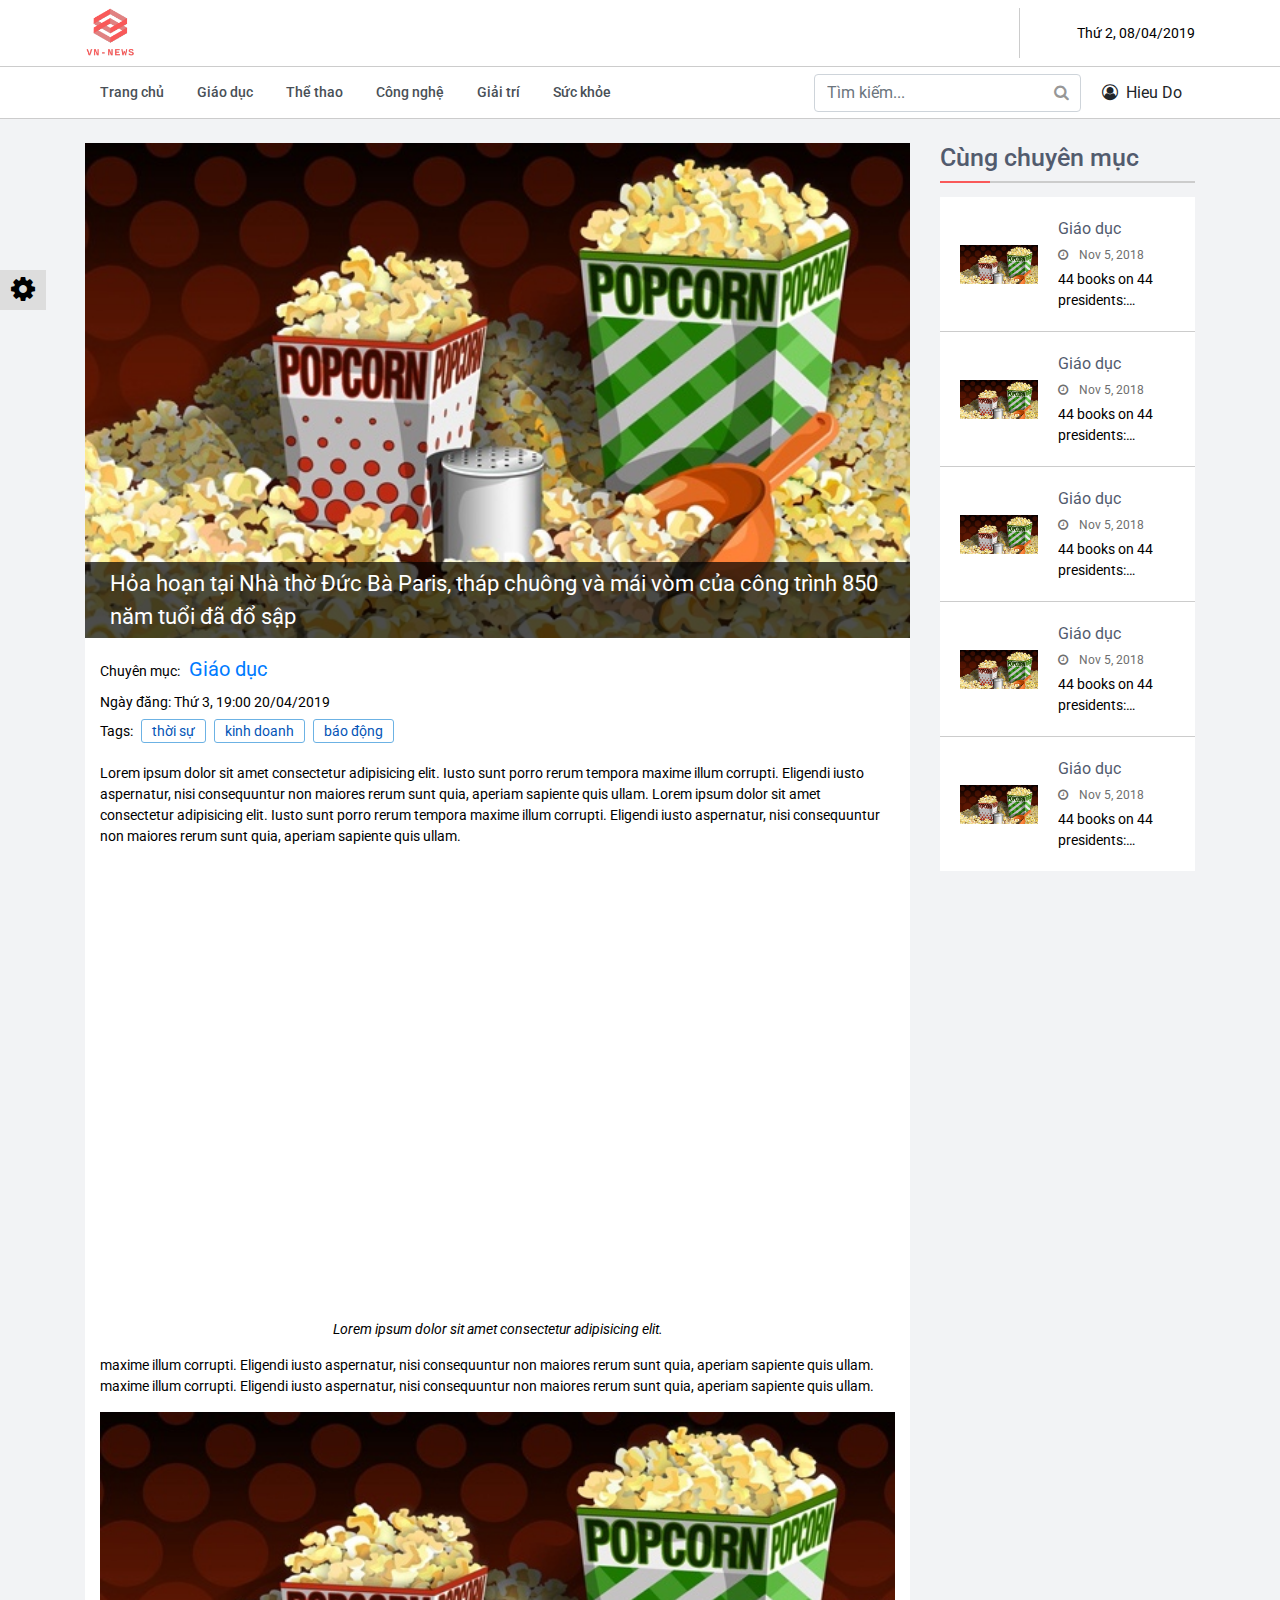
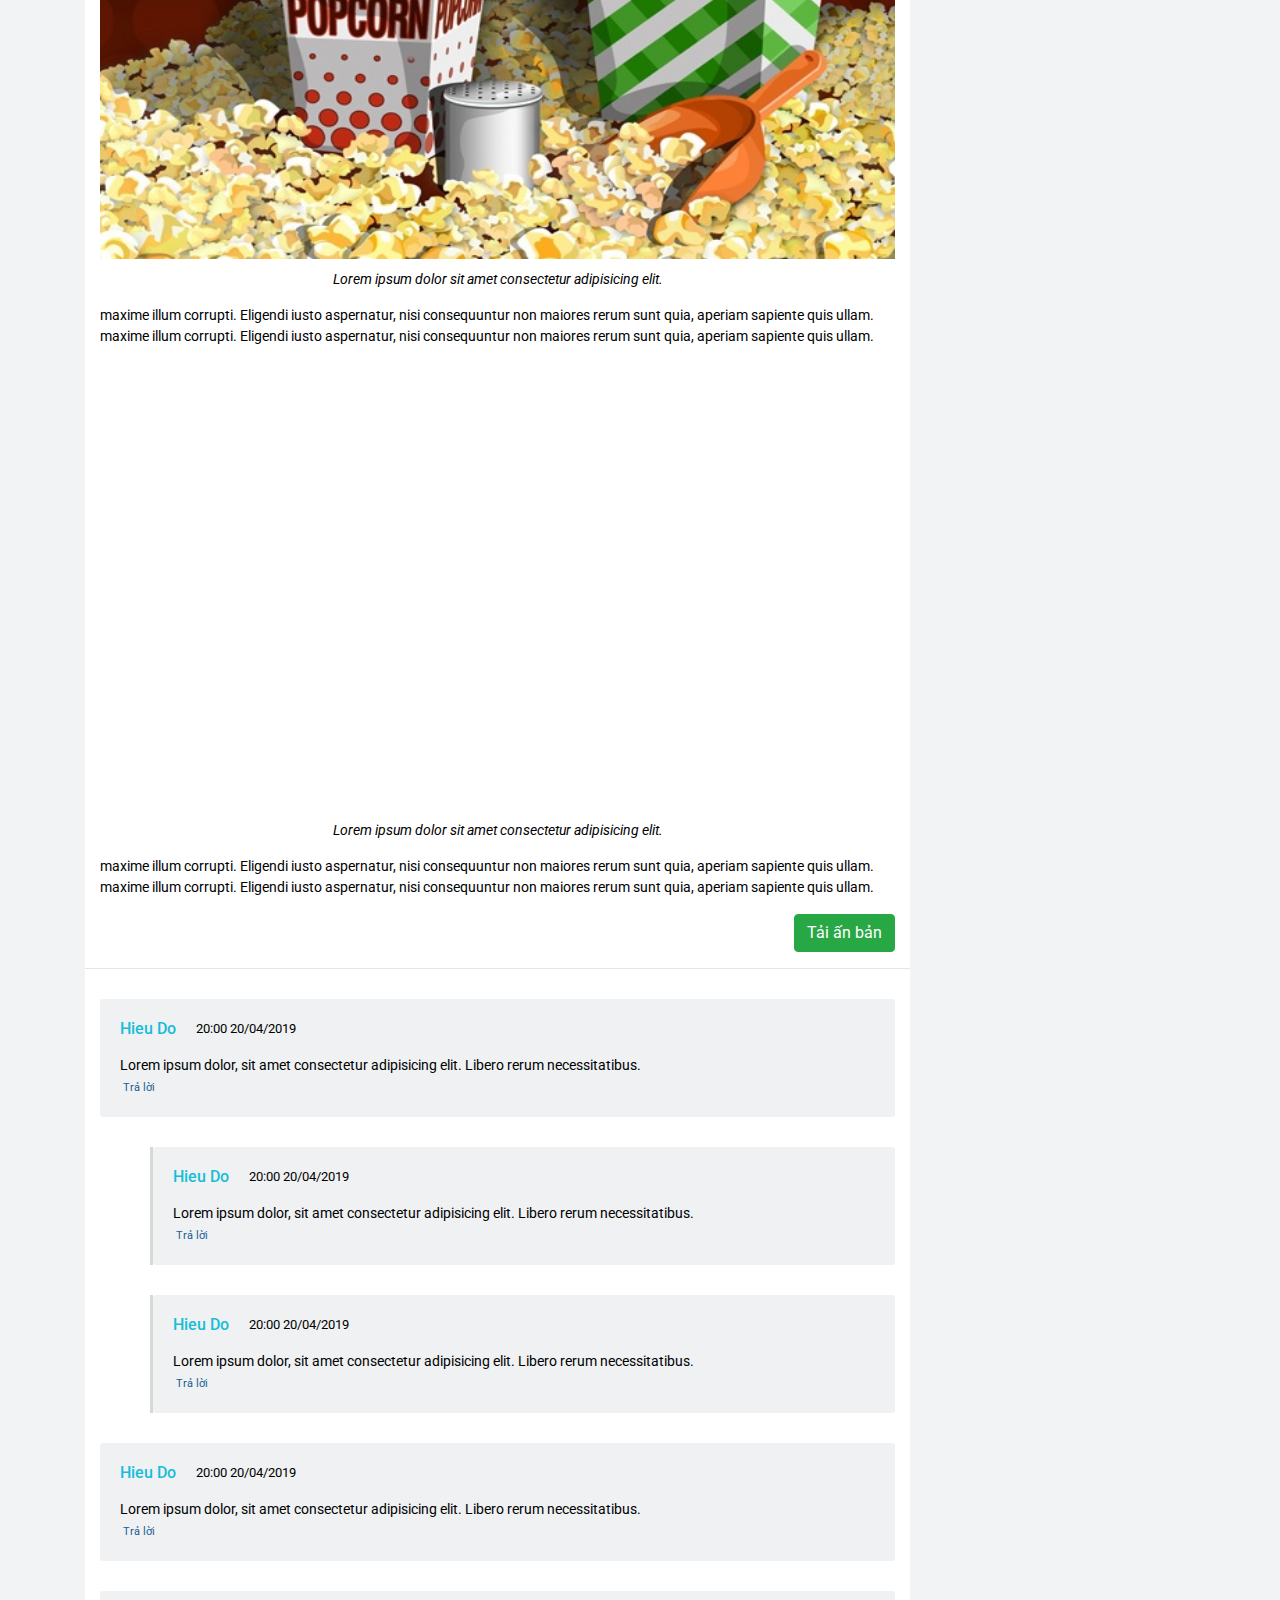
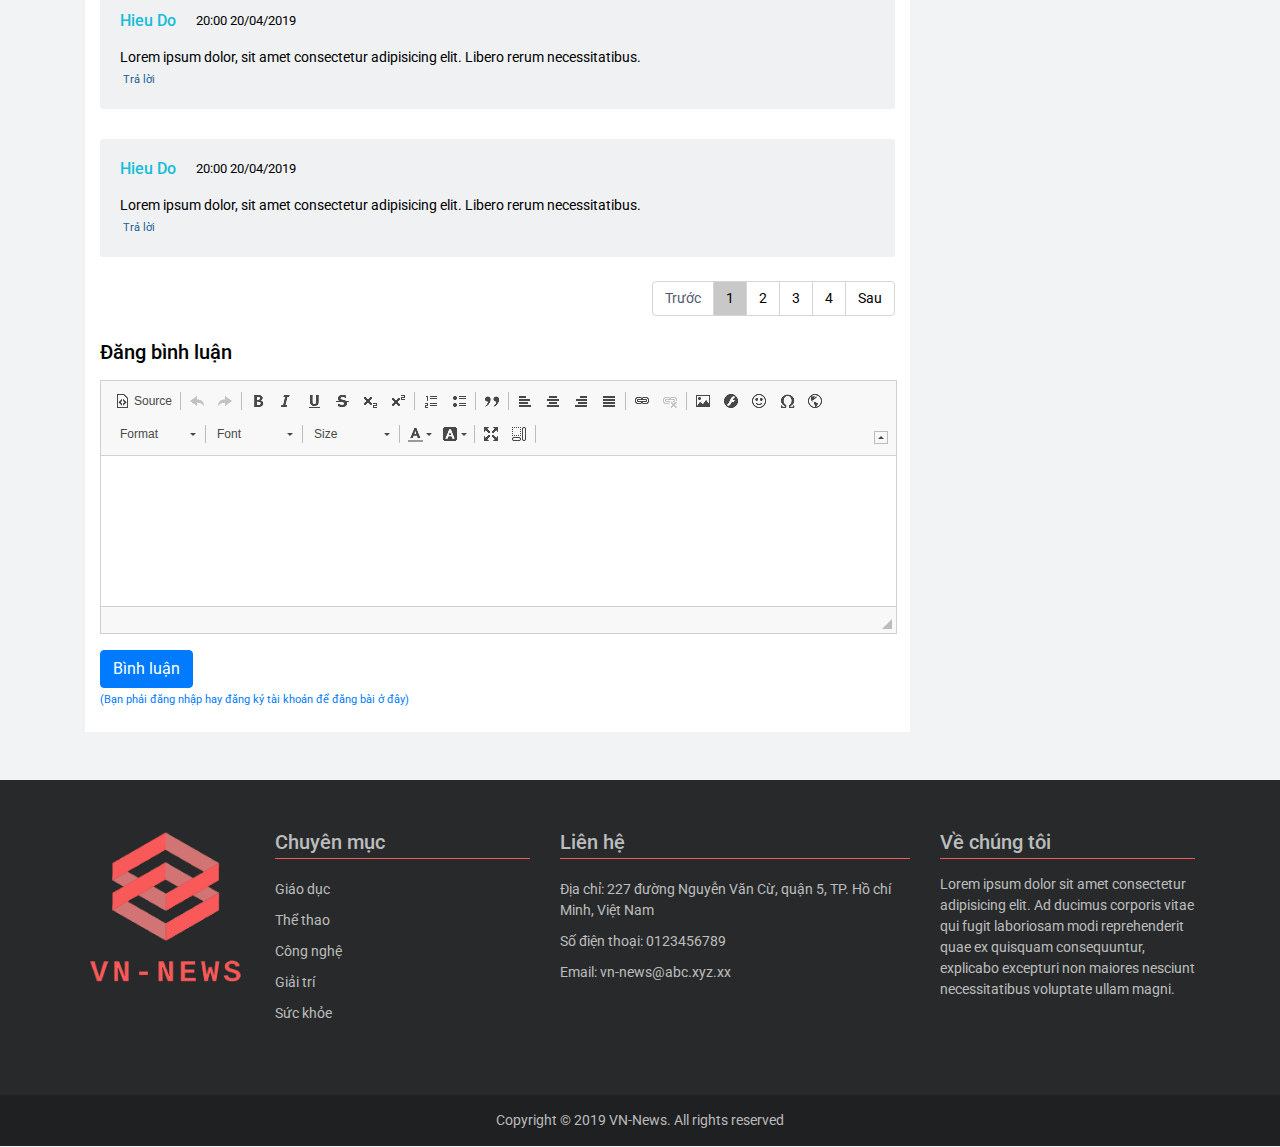
==== commit fe6b8550: "thay doi ckeditor version full | them cac custom layout ckeditor | them cac content cho menu trong n" ====
--- a/detail_post.html
+++ b/detail_post.html
@@ -377,6 +377,7 @@
                                         width: '100%',
                                         height: 150,
                                         resize_maxHeight: 150,
+                                        toolbarCanCollapse : true,
                                         customConfig: './custom/comment_config.js'
                                     });
                                 </script>
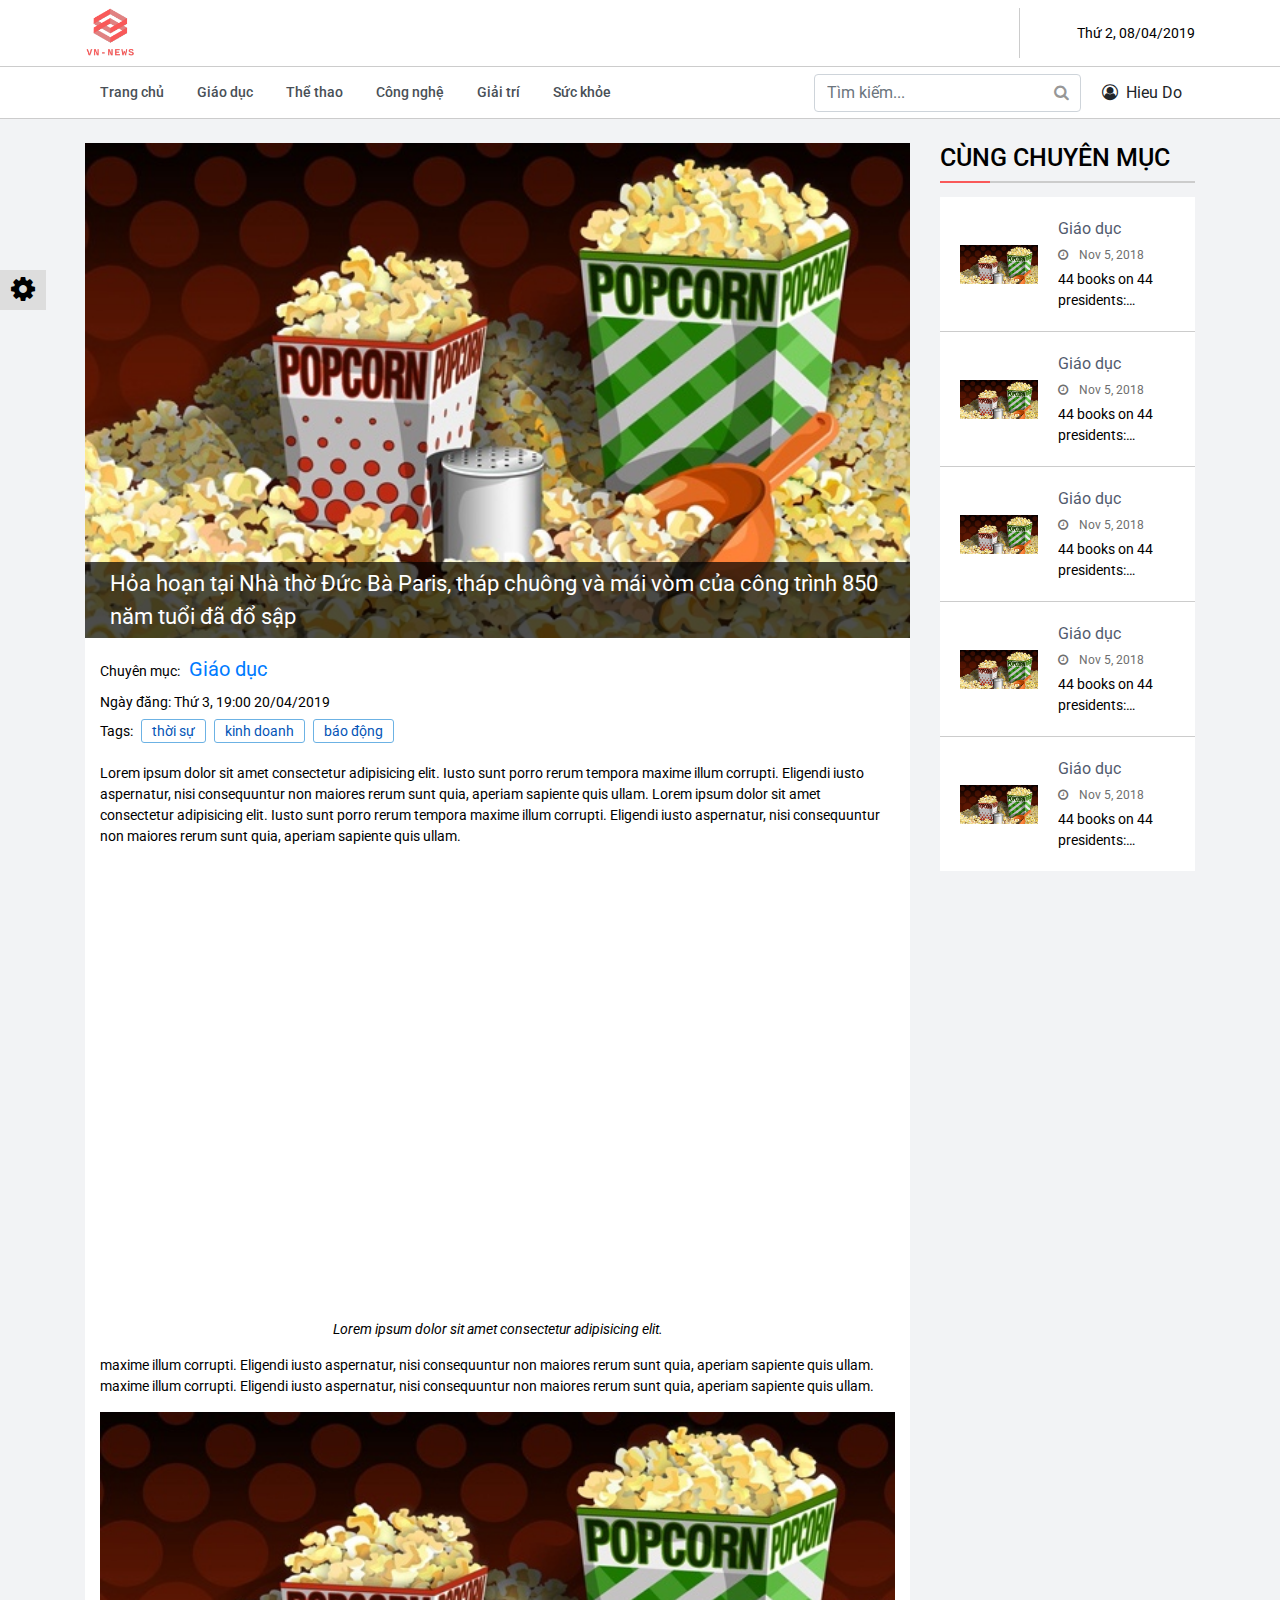
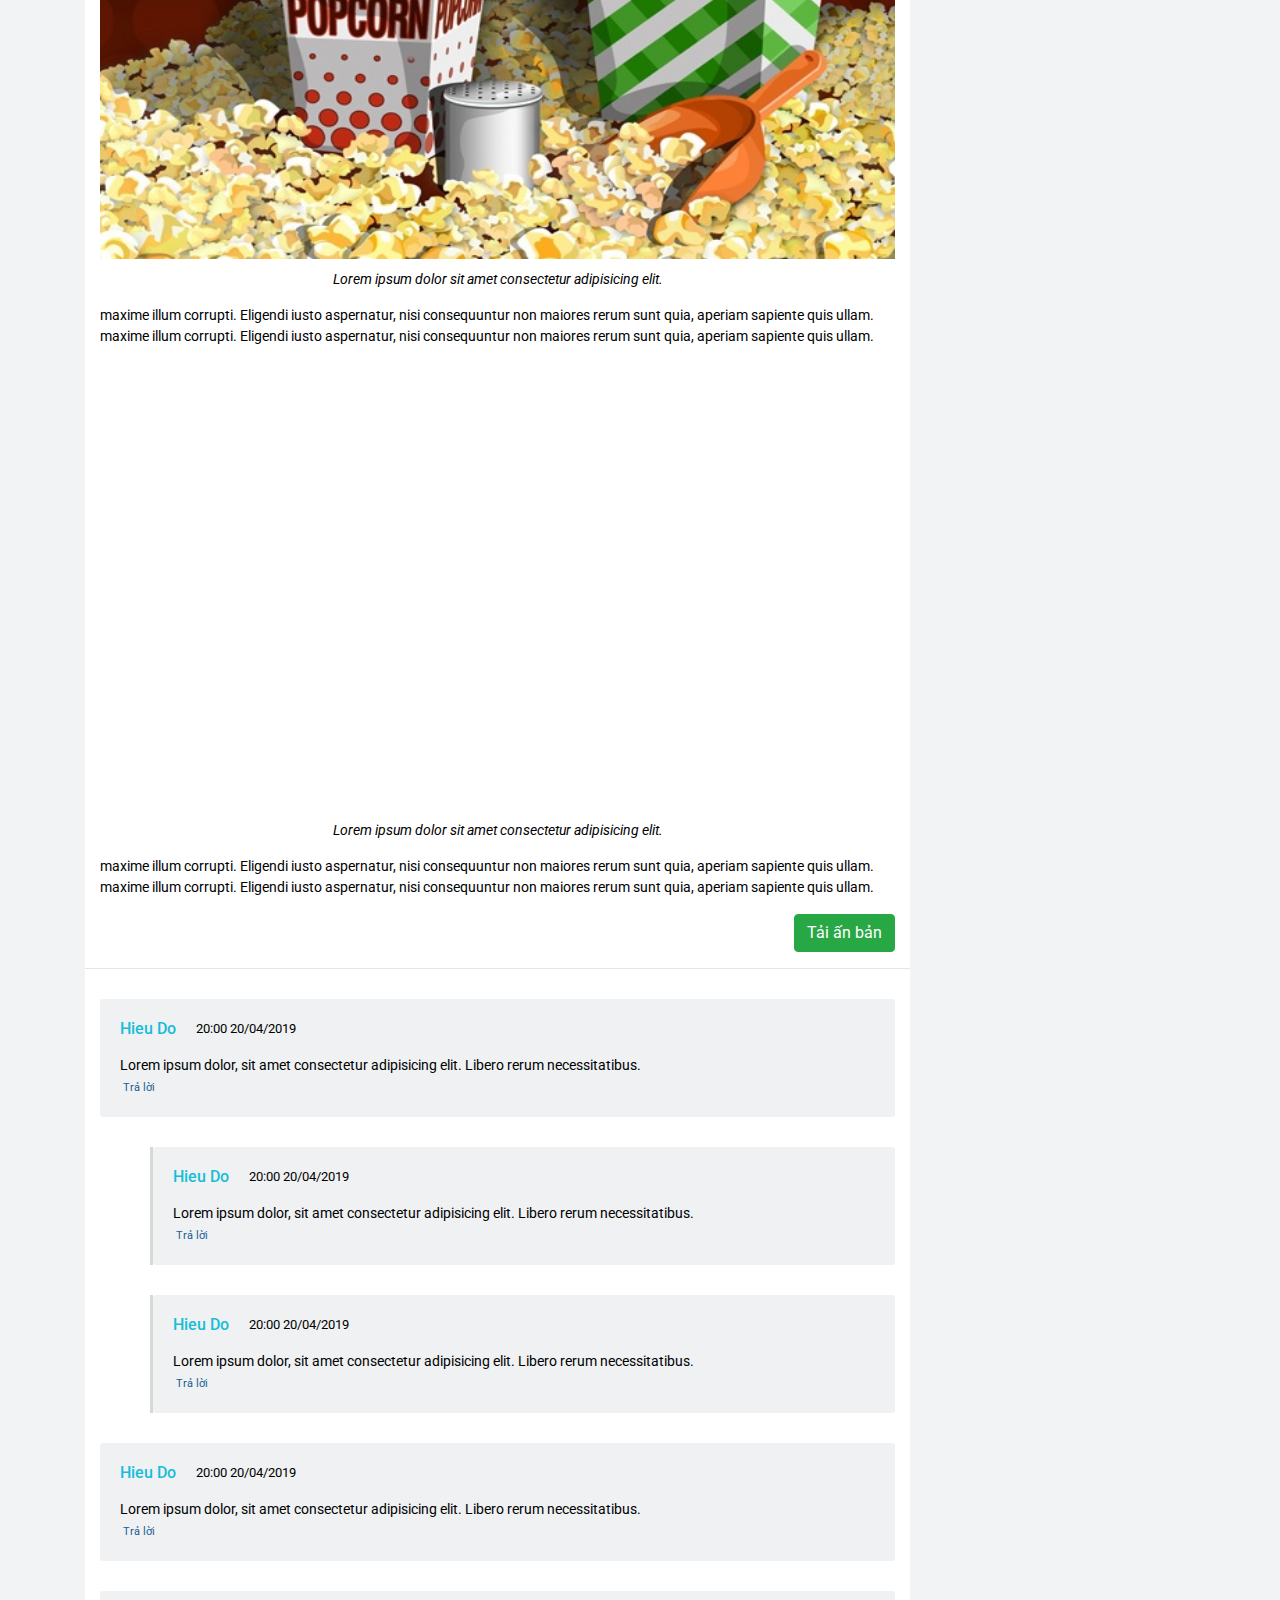
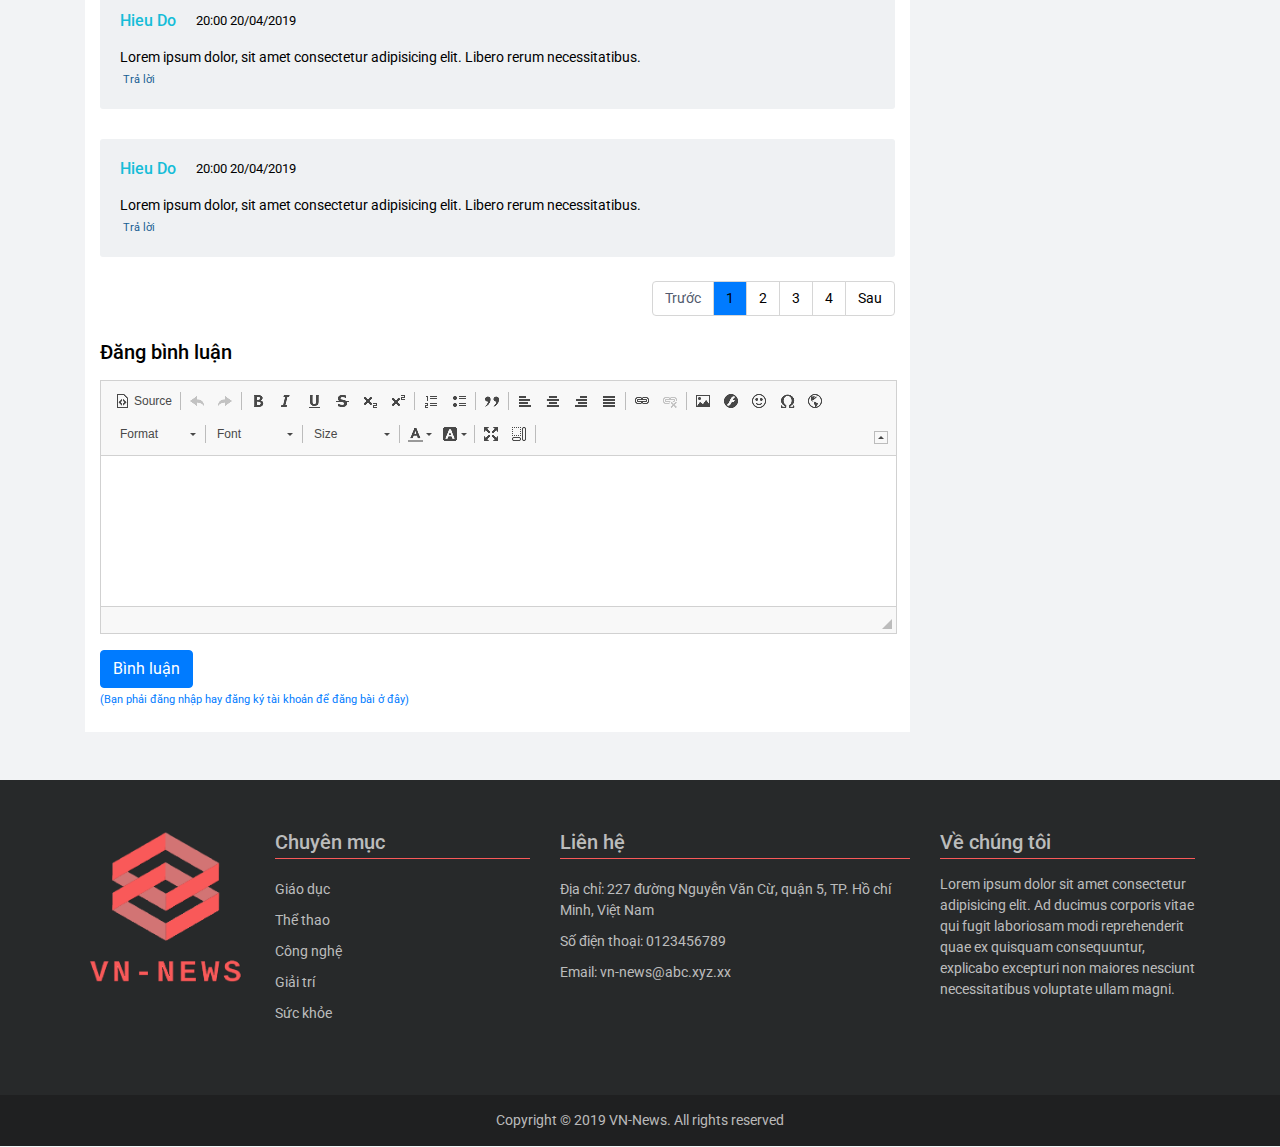
==== commit c70bf9d9: "Them page search" ====
--- a/detail_post.html
+++ b/detail_post.html
@@ -132,7 +132,7 @@
                         </nav>
                     </div>
                     <div class="col-5">
-                        <form class="form-inline search-box">
+                        <form class="form-inline search-box" action="search.html">
                             <input class="search-bar form-control" placeholder="Tìm kiếm..." aria-label="Search">
                             <button class="search-button btn" type="submit">
                                 <i class="fa fa-search" aria-hidden="true"></i>
@@ -142,6 +142,7 @@
                             </div> -->
                         </form>
 
+
                         <!-- khi đăng nhập rồi thì sẽ hiển thị phần này, ngược lại sẽ hiển thị nút đăng nhập -->
                         <div class=" ml-2 dropdown open user-button">
                             <button class="btn dropdown-toggle" type="button" id="triggerId" data-toggle="dropdown"
@@ -150,17 +151,18 @@
                             </button>
                             <div class="dropdown-menu" aria-labelledby="triggerId">
                                 <div class="dropdown-item user-info">
-                                    <a class="image-wrapper" href="#">
+                                    <a class="image-wrapper" href="./user.html">
                                         <img src="images/logo/logo_blue_sky.png" alt="">
                                     </a>
                                     <div class="info-wrapper">
-                                        <p class="user-name"><a href="#" class="link">Hieu Do</a></p>
+                                        <p class="user-name"><a href="./user.html" class="link">Hieu Do</a></p>
                                         <p class="email">hieudo123@xyz.com</p>
                                     </div>
                                 </div>
-                                <a class="dropdown-item" href="#"><i class="fa fa-user-circle-o mr-2"
+                                <a class="dropdown-item" href="./user.html"><i class="fa fa-user-circle-o mr-2"
                                         aria-hidden="true"></i> Tài khoản</a>
-                                <a class="dropdown-item" href="./news_management.html"><i class="fa fa-cog mr-2" aria-hidden="true"></i> Quản lí</a>
+                                <a class="dropdown-item" href="./news_management_phongvien.html"><i
+                                        class="fa fa-cog mr-2" aria-hidden="true"></i> Quản lí</a>
                                 <a class="dropdown-item" href="#"><i class="fa fa-sign-out mr-2" aria-hidden="true"></i>
                                     Đăng xuất</a>
                             </div>
@@ -377,7 +379,7 @@
                                         width: '100%',
                                         height: 150,
                                         resize_maxHeight: 150,
-                                        toolbarCanCollapse : true,
+                                        toolbarCanCollapse: true,
                                         customConfig: './custom/comment_config.js'
                                     });
                                 </script>
@@ -604,5 +606,4 @@
 
 <script src="js/main.js"></script>
 
-
 </html>--- a/css/body.css
+++ b/css/body.css
@@ -308,4 +308,42 @@
 .list-tags .link:hover {
   text-decoration: none;
   color: inherit;
+}
+
+/* widget menu */
+
+.menu-management{
+  list-style-type: none;
+  margin-bottom: 0;
+}
+
+.menu-management .menu-management-item > a.link{
+  font-size: 16px;
+  display: flex;
+  align-items: center;
+  padding: 10px 20px;
+  transition: all .2s ease;
+}
+
+.menu-management .menu-management-item > a.link > .icon{
+  width: 30px;
+}
+
+.menu-management .menu-management-item > a.link > .linkText{
+  flex-grow: 1;
+  width: calc(100% - 30px);
+}
+
+.menu-management .menu-management-item.active > a.link{
+  color: #fff;
+}
+
+.menu-management .menu-management-item > a.link:hover{
+  text-decoration: none;
+  color: #fff;
+}
+
+#user-content .wrapper{
+  background-color: #fff;
+  padding: 15px;
 }--- a/css/content.css
+++ b/css/content.css
@@ -6,6 +6,10 @@
     position: relative;
     border-radius: 5px;
     overflow: hidden;
+}
+
+.article .article-thumbnail{
+    position: relative;
 }
 
 .article .thumbnail-image img {
@@ -78,6 +82,7 @@
 }
 
 .impressive-articles .article-content .article-title .link {
+    font-size: 28px;
     color: inherit;
     text-decoration: none;
 }
@@ -113,7 +118,8 @@
     font-size: 25px;
     position: relative;
     margin-bottom: 20px;
-    color: #525b6e;
+    /* color: #525b6e; */
+    text-transform: uppercase;
 }
 
 .article-header:before {
@@ -241,6 +247,7 @@
 }
 
 .article-title>.link {
+    font-size: 16px;
     display: -webkit-box;
     -webkit-line-clamp: 2;
     -webkit-box-orient: vertical;
@@ -265,7 +272,7 @@
 
 /* sidebar */
 
-.widget-sidebar .sidebar-wrapper {
+.widget-sidebar.active_sidebar .sidebar-wrapper {
     position: absolute;
     top: 0;
     bottom: auto;
@@ -414,7 +421,7 @@
 }
 
 .page-item.active .page-link {
-    background-color: #c8c8c8;
+    /* background-color: #c8c8c8; */
 }
 
 .page-item.disabled .page-link {
@@ -424,4 +431,211 @@
 .replay {
     color: rgb(23, 96, 147);
     padding: 5px 3px;
+}
+
+/* ============================ Modal Login ============================ */
+
+#divSignIn .input-group {
+    position: relative;
+    display: table;
+    border-collapse: separate;
+    margin-top: 10px;
+}
+
+#divSignIn .input-group-addon {
+    display: table-cell;
+    padding: 6px 12px;
+    font-size: 14px;
+    font-weight: 400;
+    line-height: 1;
+    color: #555;
+    text-align: center;
+    background-color: #eee;
+    border: 1px solid #ccc;
+    border-radius: 4px;
+    border-right: 0px;
+    border-bottom-right-radius: 0;
+    border-top-right-radius: 0;
+}
+
+#divSignIn .input-group-addon, .input-group-btn {
+    width: 1%;
+    white-space: nowrap;
+    vertical-align: middle;
+}
+
+#divSignIn .input-group .form-control {
+    border-bottom-left-radius: 0;
+    border-top-left-radius: 0;
+    float: left;
+    width: 100%;
+}
+
+#divSignIn .btn-Login{
+    padding: 0px;
+    margin-bottom: 10px;
+    margin-top:10px;
+}
+
+#divSignIn .omb_spanOr {
+    position: absolute;
+    left: 50%;
+    top: -0.7em;
+    margin-left: -1.5em;
+    background-color: white;
+    width: 3em;
+    text-align: center;
+    font-size: 1.2em;
+    color: #aaa;
+}
+
+#divSignIn .omb_hrOr {
+    background-color: #cdcdcd;
+    height: 1px;
+    margin-top: 0px !important;
+    margin-bottom: 0px !important;
+}
+
+#divSignIn .divLoginOr{
+    width: 100%;
+    position: relative;
+}
+
+#divSignIn .divRememberAndForgot{
+    display: block;
+    width: 100%;
+}
+
+#divSignIn .divRememberPass{
+    width: 50%;
+    display: block;
+    float: left;
+}
+
+#divSignIn .divForgotPass{
+    text-align: right;
+}
+
+#divSignIn .divSocialButton{
+    display: block;
+    float: left;
+    
+}
+
+#divSignIn .omb_socialButtons{
+    margin-top: 30px;
+    display: flex;
+    justify-content: center;
+}
+
+#divSignIn .divSocialButton .omb_btn-facebook{
+    background: #3B5998;
+    color: white;
+    width: 150px;
+    padding: 0px;
+    margin-right: 50px;
+}
+#divSignIn .divSocialButton .omb_btn-facebook .fa {
+    padding: 10px;
+    font-size: 20px;
+}
+
+#divSignIn .divSocialButton .omb_btn-google{
+    background: #dd4b39;
+    color: white;
+    width: 150px;
+    padding: 0px;
+}
+
+#divSignIn .divSocialButton .omb_btn-google .fa {
+    padding: 10px;
+    font-size: 20px;
+}
+
+#divSignIn .modal-footer{
+    justify-content: flex-start;
+}
+
+#divSignIn .divRememberPass, .divForgotPass{
+    font-size: 14px;
+}
+
+.help-block{
+    color: #ff1a1a;
+    font-size: 14px;
+    display: none;
+}
+
+/* ============================ Modal SignUp ============================ */
+#divSignUp, #divForgotPass{
+    display: none;
+}
+.SignUp-container #txtEmail,.SignUp-container #txtName, 
+.SignUp-container #txtPassword, .SignUp-container #txtRepeatPassword, #txtEmail-Forgot{
+    width: 100%;
+    padding: 5px;
+    margin: 2px 0 0 0;
+    border-radius: 3px; 
+    display: inline-block;
+    border: none;
+    background: #f1f1f1;
+    font-size: 14px;
+}
+
+.SignUp-container label{
+    margin-bottom: 0px;
+}
+
+#lblTerm {
+    font-size: 14px;
+}
+
+.input-group-SignUp{
+    margin-bottom: 20px;
+}
+
+ul.list-article{
+    list-style-type: none;
+}
+ul.list-article li.article-item{
+    border-bottom: 1px solid #ccc;
+}
+
+ul.list-article li.article-item:last-child{
+    border-bottom: 0;
+}
+
+ul.list-article li.article-item .article{
+    padding: 25px 15px;
+}
+
+.list_post_page .article{
+    display: flex;
+    align-content: center;
+}
+
+.list_post_page .article .article-thumbnail{
+    width: 250px;
+}
+
+.list_post_page .article .article-content{
+    width: calc(100% - 250px);
+    padding: 0 30px;
+    
+}
+
+.list_post_page .article .article-thumbnail .thumbnail-image:before{
+    padding-top: 70%;
+}
+.list_post_page .article .thumbnail-image img{
+    top: 50%;
+    left: 50%;
+    transform: translate(-50%, -50%);
+}
+
+
+.list_post_page .article .article-title .link{
+    font-size: 21px;
+    font-weight: 500;
+    display: block;
 }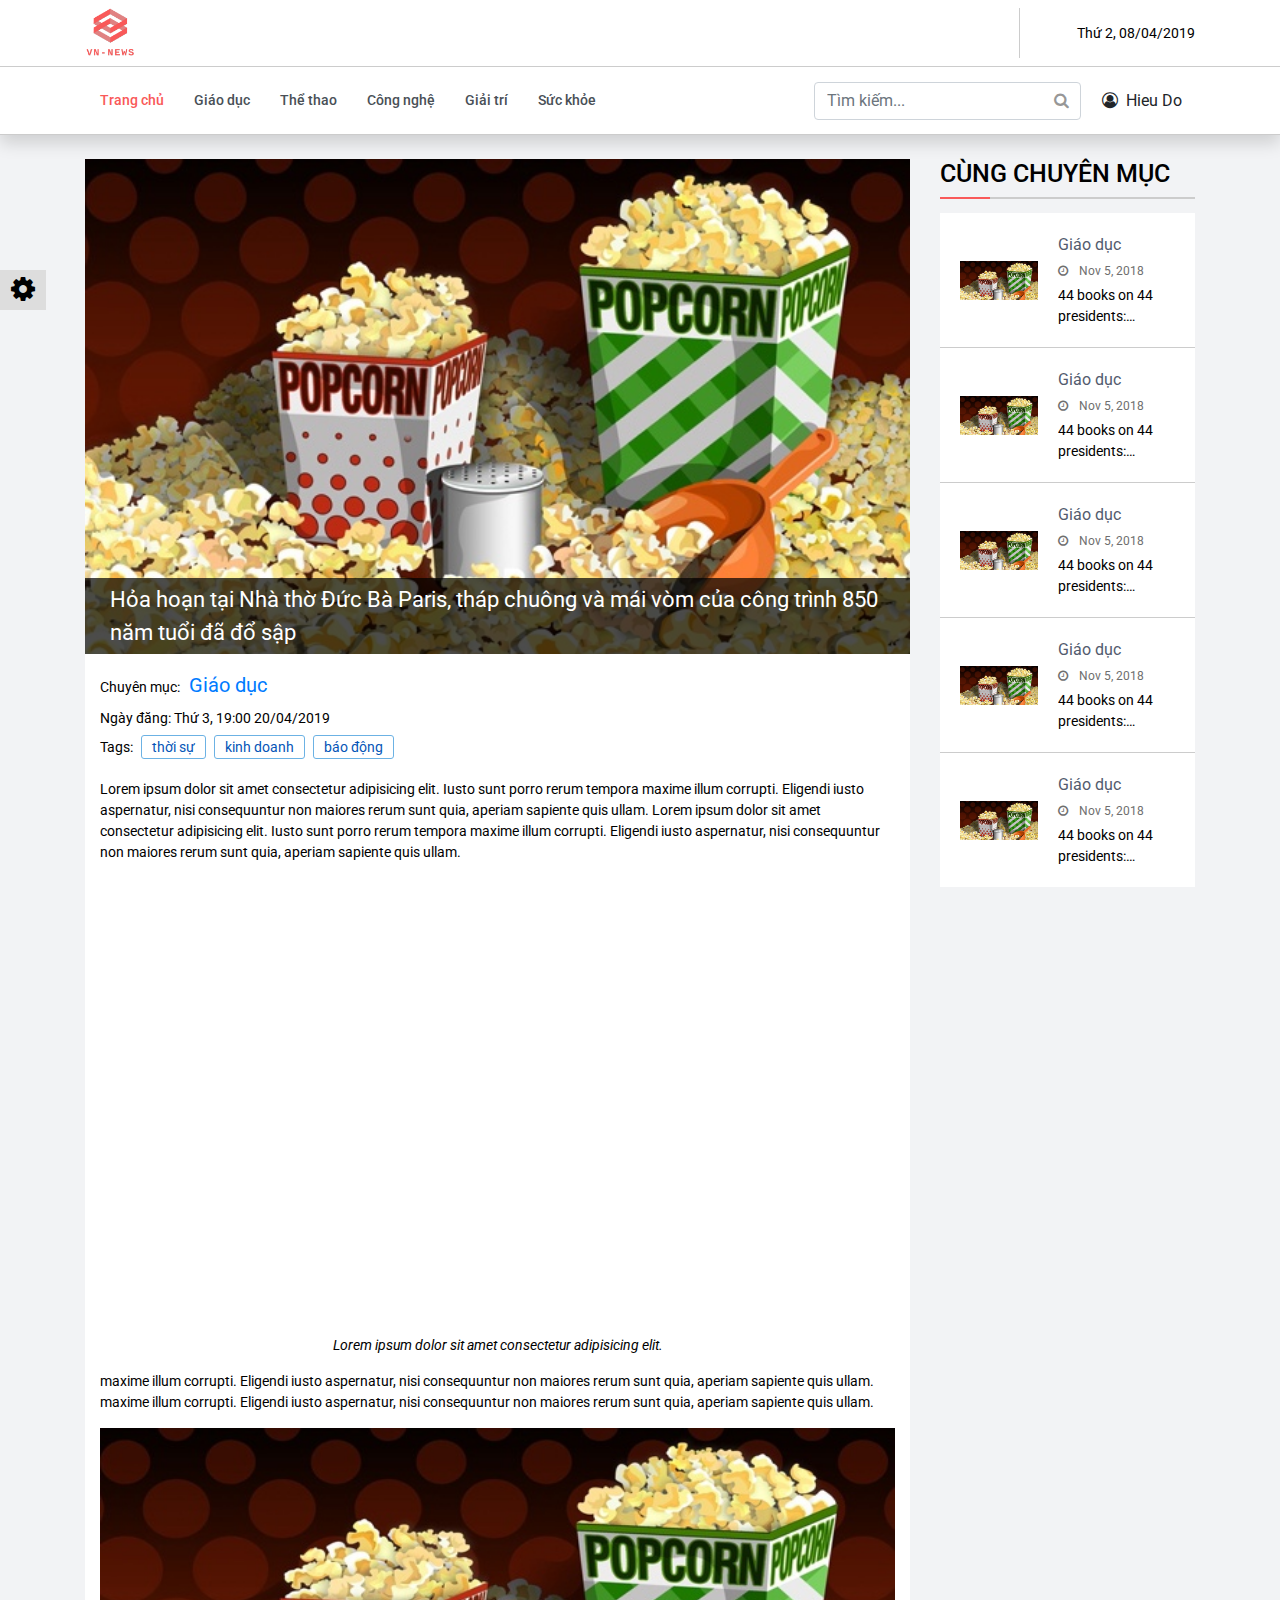
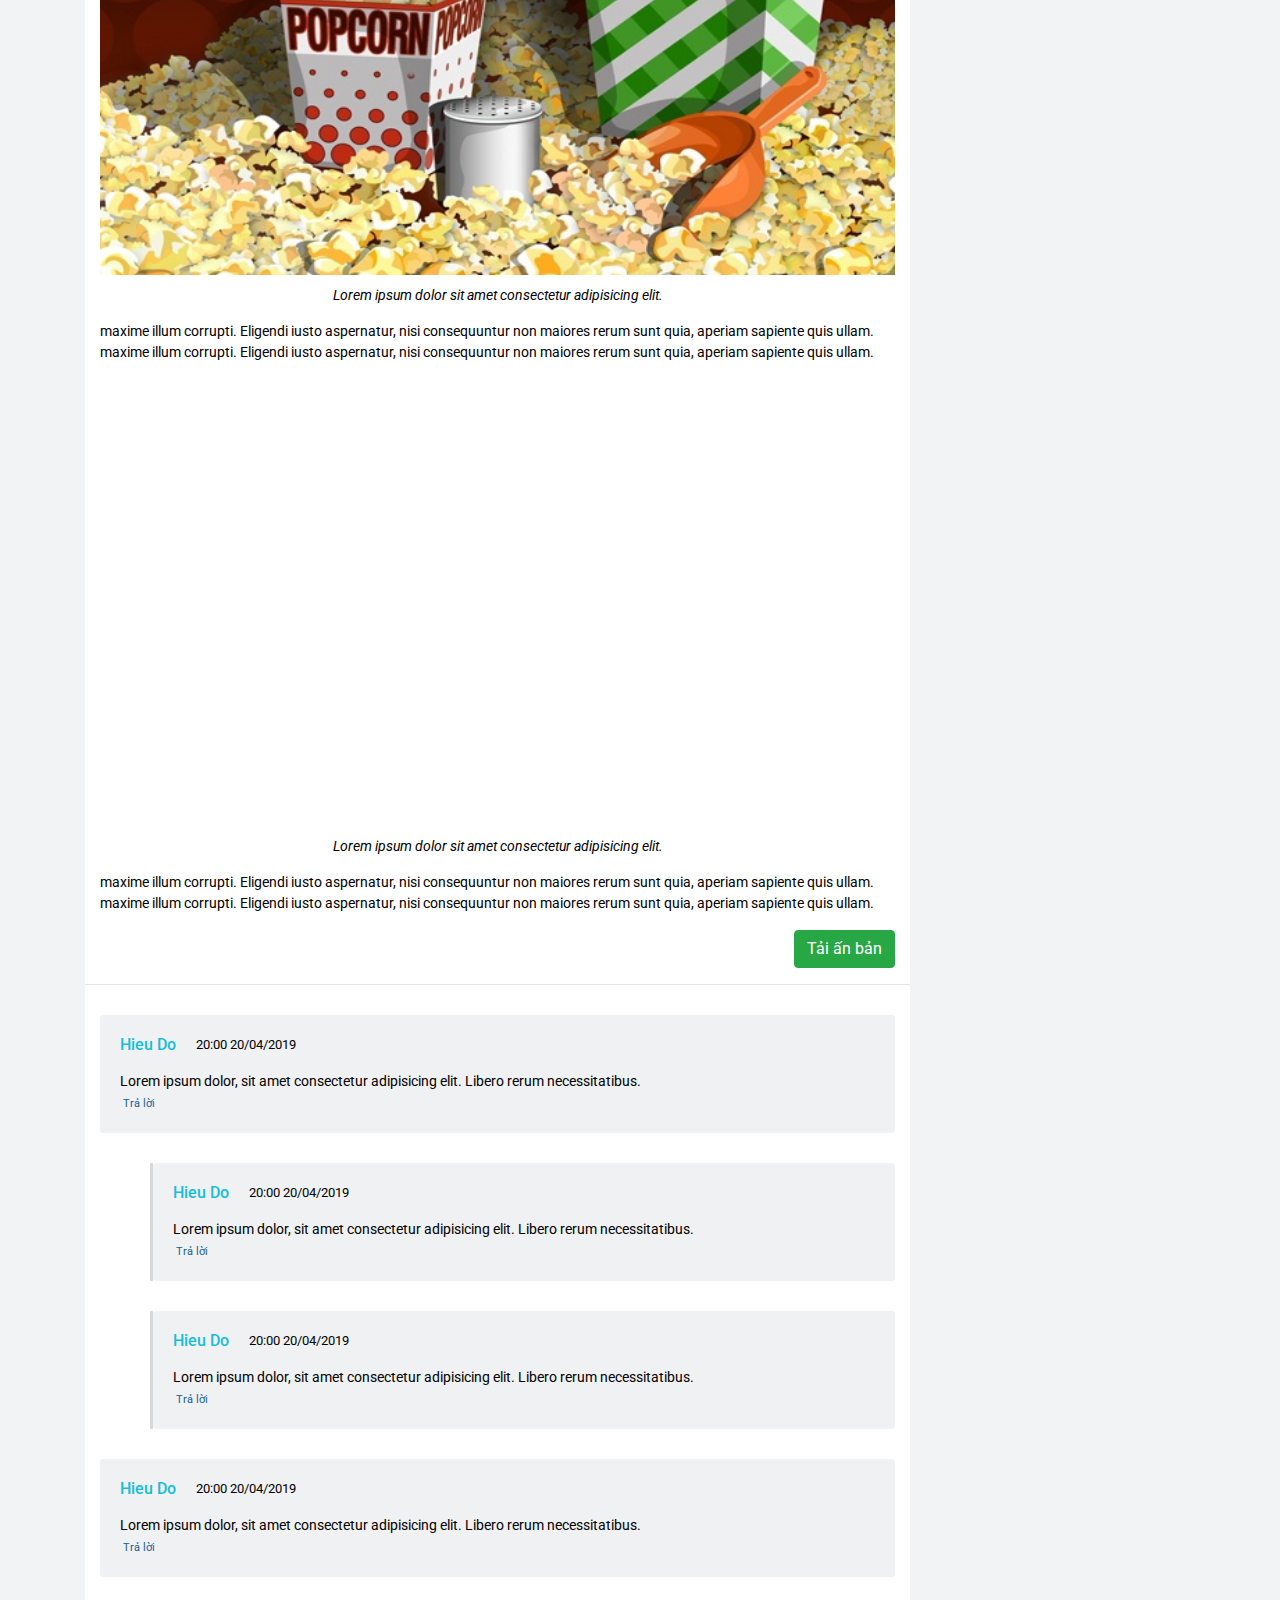
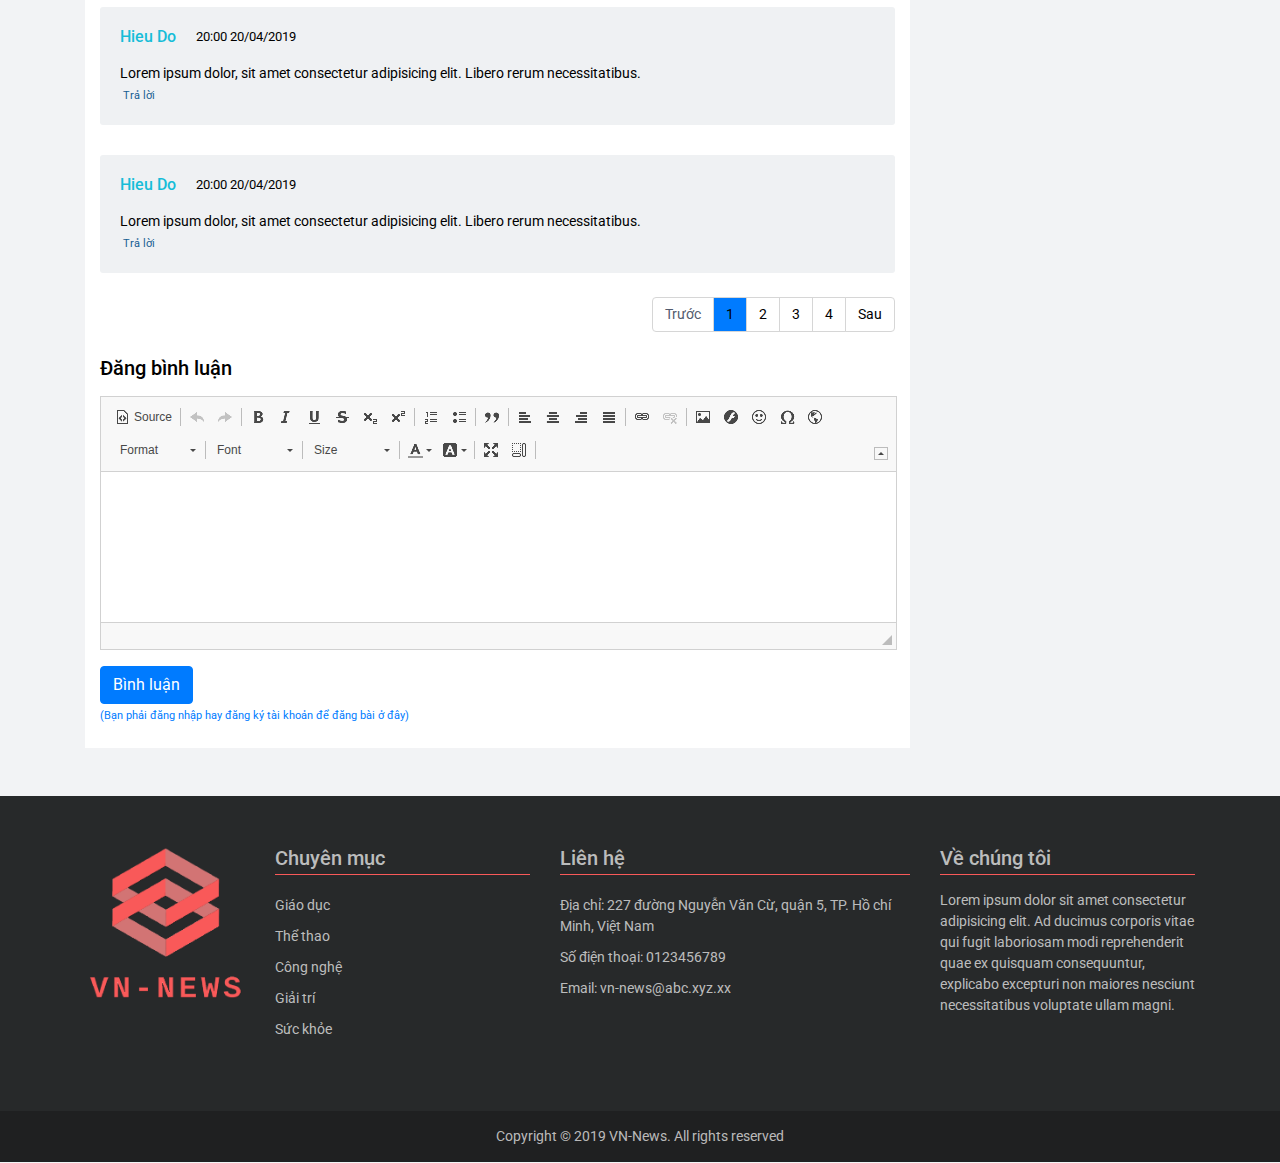
==== commit 9f9e414a: "responsive cho cac trang doc bao con lai" ====
--- a/detail_post.html
+++ b/detail_post.html
@@ -29,6 +29,8 @@
 
     <link rel="stylesheet" href="css/slick_custom.css">
 
+    <link rel="stylesheet" href="css/responsive.css">
+
     <script src="ckeditor/ckeditor.js"></script>
 
     <title>Chi tiết - VN-News</title>
@@ -36,7 +38,7 @@
 
 <body>
     <div id="top"></div>
-    <header id="header">
+    <header id="header" class="shadow">
         <div class="top-header pt-2 pb-2">
             <div class="container">
                 <div class="row">
@@ -47,16 +49,33 @@
                             </a>
                         </div>
                     </div>
-                    <div class="col-2 current-date">
+                    <div class="col-5 col-sm-4 col-lg-2 current-date">
                         <span>Thứ 2, 08/04/2019</span>
                     </div>
                 </div>
             </div>
         </div>
-        <div id="nav-search">
+
+        <nav id="nav-search" class="navbar navbar-expand-md">
             <div class="container">
-                <div class="row">
-                    <div class="col-1 sub-logo" style="display: none;">
+
+                <div class="sub-logo logo-mobile">
+                    <div class="main-logo">
+                        <a href="index.html">
+                            <img class="logo icon_page" src="./images/logo/logo_red.png" alt="Homepage">
+                        </a>
+                    </div>
+                </div>
+
+                <button style="outline : 0;" class="navbar-toggler" type="button" data-toggle="collapse"
+                    data-target="#navbarToggle" aria-controls="navbarToggle" aria-expanded="false"
+                    aria-label="Toggle navigation">
+                    <i class="fa fa-bars" aria-hidden="true"></i>
+                </button>
+
+                <div class="main-nav collapse navbar-collapse" id="navbarToggle">
+
+                    <div class="sub-logo logo-desktop">
                         <div class="main-logo">
                             <a href="index.html">
                                 <img class="logo icon_page" src="./images/logo/logo_red.png" alt="Homepage">
@@ -64,84 +83,81 @@
                         </div>
                     </div>
 
-                    <div class="col">
-                        <nav class="main-nav">
-                            <ul class="menu">
-                                <li>
-                                    <a class="link" href="index.html">
-                                        Trang chủ
-                                    </a>
-                                </li>
-                                <li>
-                                    <a class="link" href="list_post.html">Giáo dục</a>
-                                    <ul class="sub-menu">
-                                        <li>
-                                            <a class="link" href="list_post.html">Tin tuyển sinh</a>
-                                        </li>
-                                        <li>
-                                            <a class="link" href="list_post.html">Khuyến học</a>
-                                        </li>
-                                        <li>
-                                            <a class="link" href="list_post.html">Du học</a>
-                                        </li>
-                                    </ul>
-                                </li>
-                                <li>
-                                    <a class="link" href="list_post.html">Thể thao</a>
-                                    <ul class="sub-menu">
-                                        <li>
-                                            <a class="link" href="list_post.html">Thể thao trong nước</a>
-                                        </li>
-                                        <li>
-                                            <a class="link" href="list_post.html">Thể thao ngoài nước</a>
-                                        </li>
-                                        <li>
-                                            <a class="link" href="list_post.html">Bóng đá trong nước</a>
-                                        </li>
-                                    </ul>
-                                </li>
-                                <li>
-                                    <a class="link" href="list_post.html">Công nghệ</a>
-                                </li>
-                                <li>
-                                    <a class="link" href="list_post.html">Giải trí</a>
-                                    <ul class="sub-menu">
-                                        <li>
-                                            <a class="link" href="list_post.html">Sao Việt</a>
-                                        </li>
-                                        <li>
-                                            <a class="link" href="list_post.html">Thời trang</a>
-                                        </li>
-                                        <li>
-                                            <a class="link" href="list_post.html">Xem - Ăn - Chơi</a>
-                                        </li>
-                                    </ul>
-                                </li>
-                                <li>
-                                    <a class="link" href="list_post.html">Sức khỏe</a>
-                                    <ul class="sub-menu">
-                                        <li>
-                                            <a class="link" href="list_post.html">Kiến thức giới tính</a>
-                                        </li>
-                                        <li>
-                                            <a class="link" href="list_post.html">Làm đẹp</a>
-                                        </li>
-                                    </ul>
+                    <ul class="menu navbar-nav">
+                        <li>
+                            <a class="link active" href="index.html">
+                                Trang chủ
+                            </a>
+                        </li>
+                        <li>
+                            <a class="link" href="list_post.html">Giáo dục</a>
+
+                            <ul class="sub-menu">
+                                <li>
+                                    <a class="link" href="list_post.html">Tin tuyển sinh</a>
+                                </li>
+                                <li>
+                                    <a class="link" href="list_post.html">Khuyến học</a>
+                                </li>
+                                <li>
+                                    <a class="link" href="list_post.html">Du học</a>
                                 </li>
                             </ul>
-                        </nav>
-                    </div>
-                    <div class="col-5">
+                        </li>
+                        <li>
+                            <a class="link" href="list_post.html">Thể thao</a>
+                            <ul class="sub-menu navbar-nav">
+                                <li>
+                                    <a class="link" href="list_post.html">Thể thao trong nước</a>
+                                </li>
+                                <li>
+                                    <a class="link" href="list_post.html">Thể thao ngoài nước</a>
+                                </li>
+                                <li>
+                                    <a class="link" href="list_post.html">Bóng đá trong nước</a>
+                                </li>
+                            </ul>
+                        </li>
+                        <li>
+                            <a class="link" href="list_post.html">Công nghệ</a>
+                        </li>
+                        <li>
+                            <a class="link" href="list_post.html">Giải trí</a>
+                            <ul class="sub-menu navbar-nav">
+                                <li>
+                                    <a class="link" href="list_post.html">Sao Việt</a>
+                                </li>
+                                <li>
+                                    <a class="link" href="list_post.html">Thời trang</a>
+                                </li>
+                                <li>
+                                    <a class="link" href="list_post.html">Xem - Ăn - Chơi</a>
+                                </li>
+                            </ul>
+                        </li>
+                        <li>
+                            <a class="link" href="list_post.html">Sức khỏe</a>
+                            <ul class="sub-menu navbar-nav">
+                                <li>
+                                    <a class="link" href="list_post.html">Kiến thức giới tính</a>
+                                </li>
+                                <li>
+                                    <a class="link" href="list_post.html">Làm đẹp</a>
+                                </li>
+                            </ul>
+                        </li>
+                    </ul>
+
+                    <div class="login-search">
                         <form class="form-inline search-box" action="search.html">
                             <input class="search-bar form-control" placeholder="Tìm kiếm..." aria-label="Search">
                             <button class="search-button btn" type="submit">
                                 <i class="fa fa-search" aria-hidden="true"></i>
                             </button>
                             <!-- <div class="btn btn-outline-secondary">
-                                <i class="fa fa-user" aria-hidden="true"></i>
-                            </div> -->
+                                                <i class="fa fa-user" aria-hidden="true"></i>
+                                            </div> -->
                         </form>
-
 
                         <!-- khi đăng nhập rồi thì sẽ hiển thị phần này, ngược lại sẽ hiển thị nút đăng nhập -->
                         <div class=" ml-2 dropdown open user-button">
@@ -168,14 +184,15 @@
                             </div>
                         </div>
 
-                        <button class="btn login-button ml-2 d-none" type="button">
+                        <!-- <button class="btn login-button ml-2" type="button" data-toggle="modal"
+                            data-target="#LogInModal" data-backdrop="static">
                             <i class="fa fa-user-circle-o mr-1" aria-hidden="true"></i>
-                        </button>
-                    </div>
-
+                        </button> -->
+                    </div>
                 </div>
+
             </div>
-        </div>
+        </nav>
     </header>
 
     <!--  content -->
@@ -200,9 +217,9 @@
                             <div class="list-tags mt-2">
                                 <span>Tags:</span> &nbsp;
                                 <ul class="tags">
-                                    <li class="item"><a class="link" href="">thời sự</a></li>
-                                    <li class="item"><a class="link" href="">kinh doanh</a></li>
-                                    <li class="item"><a class="link" href="">báo động</a></li>
+                                    <li class="item"><a class="link" href="list_post.html">thời sự</a></li>
+                                    <li class="item"><a class="link" href="list_post.html">kinh doanh</a></li>
+                                    <li class="item"><a class="link" href="list_post.html">báo động</a></li>
                                 </ul>
                             </div>
                         </div>
@@ -395,7 +412,7 @@
                         </div>
                     </div>
                 </div>
-                <div class="col-3">
+                <div class="col-12 col-lg-3">
                     <div class="sidebar-wrapper">
                         <div class="most-view related-news">
                             <h2 class="article-header">Cùng chuyên mục</h2>
@@ -408,7 +425,7 @@
                                     </div>
                                     <div class="article-content">
                                         <div class="category">
-                                            <a href="#" class="link">Giáo dục</a>
+                                            <a href="list_post.html" class="link">Giáo dục</a>
                                         </div>
                                         <div class="published-date">
                                             <i class="fa fa-clock-o mr-2" aria-hidden="true"></i>
@@ -428,7 +445,7 @@
                                     </div>
                                     <div class="article-content">
                                         <div class="category">
-                                            <a href="#" class="link">Giáo dục</a>
+                                            <a href="list_post.html" class="link">Giáo dục</a>
                                         </div>
                                         <div class="published-date">
                                             <i class="fa fa-clock-o mr-2" aria-hidden="true"></i>
@@ -448,7 +465,7 @@
                                     </div>
                                     <div class="article-content">
                                         <div class="category">
-                                            <a href="#" class="link">Giáo dục</a>
+                                            <a href="list_post.html" class="link">Giáo dục</a>
                                         </div>
                                         <div class="published-date">
                                             <i class="fa fa-clock-o mr-2" aria-hidden="true"></i>
@@ -468,7 +485,7 @@
                                     </div>
                                     <div class="article-content">
                                         <div class="category">
-                                            <a href="#" class="link">Giáo dục</a>
+                                            <a href="list_post.html" class="link">Giáo dục</a>
                                         </div>
                                         <div class="published-date">
                                             <i class="fa fa-clock-o mr-2" aria-hidden="true"></i>
@@ -488,7 +505,7 @@
                                     </div>
                                     <div class="article-content">
                                         <div class="category">
-                                            <a href="#" class="link">Giáo dục</a>
+                                            <a href="list_post.html" class="link">Giáo dục</a>
                                         </div>
                                         <div class="published-date">
                                             <i class="fa fa-clock-o mr-2" aria-hidden="true"></i>
@@ -512,37 +529,37 @@
         <div class="footer-widgets">
             <div class="container">
                 <div class="row">
-                    <div class="col-2">
-                        <div class="widget">
+                    <div class="col-12 col-sm-2">
+                        <div class="widget logo-page">
                             <a href="index.html">
                                 <img class="logo icon_page" src="images/logo/logo_red.png" alt="Trang chủ"
                                     title="Trang chủ">
                             </a>
                         </div>
                     </div>
-                    <div class="col-3">
+                    <div class="col-12 col-sm-3">
                         <div class="widget">
                             <h3 class="widget-title">Chuyên mục</h3>
                             <ul class="category widget-menu widget-content">
                                 <li>
-                                    <a class="link" href="#">Giáo dục</a>
-                                </li>
-                                <li>
-                                    <a class="link" href="#">Thể thao</a>
-                                </li>
-                                <li>
-                                    <a class="link" href="#">Công nghệ</a>
-                                </li>
-                                <li>
-                                    <a class="link" href="#">Giải trí</a>
-                                </li>
-                                <li>
-                                    <a class="link" href="#">Sức khỏe</a>
+                                    <a class="link" href="list_post.html">Giáo dục</a>
+                                </li>
+                                <li>
+                                    <a class="link" href="list_post.html">Thể thao</a>
+                                </li>
+                                <li>
+                                    <a class="link" href="list_post.html">Công nghệ</a>
+                                </li>
+                                <li>
+                                    <a class="link" href="list_post.html">Giải trí</a>
+                                </li>
+                                <li>
+                                    <a class="link" href="list_post.html">Sức khỏe</a>
                                 </li>
                             </ul>
                         </div>
                     </div>
-                    <div class="col-4">
+                    <div class="col-12 col-sm-4">
                         <h3 class="widget-title">Liên hệ</h3>
                         <ul class="contact widget-menu widget-content">
                             <li>Địa chỉ: 227 đường Nguyễn Văn Cừ, quận 5, TP. Hồ chí Minh, Việt Nam</li>
@@ -550,7 +567,7 @@
                             <li><a class="link" href="mailto:vn-news@abc.xyz.xx">Email: vn-news@abc.xyz.xx</a></li>
                         </ul>
                     </div>
-                    <div class="col-3">
+                    <div class="col-12 col-sm-3">
                         <h3 class="widget-title">Về chúng tôi</h3>
                         <div class="about-us widget-content">
                             Lorem ipsum dolor sit amet consectetur adipisicing elit. Ad ducimus corporis vitae qui fugit
--- a/css/body.css
+++ b/css/body.css
@@ -30,6 +30,10 @@
   z-index: 1000;
 }
 
+#header.fixed-top{
+  position: fixed !important;
+}
+
 #header .top-header {
   border-bottom: 1px solid #ccc;
 }
@@ -39,7 +43,8 @@
 }
 
 #header .main-logo {
-  max-width: 50px;
+  width: 50px;
+  /* margin-right: 20px; */
 }
 
 #header .top-header .current-date {
@@ -58,6 +63,7 @@
 
 #nav-search {
   border-bottom: 1px solid #ccc;
+  /* padding: 0; */
 }
 
 /* menu */
@@ -67,15 +73,12 @@
   margin: 0;
 }
 
-.menu>li {
+.menu li {
   display: inline-block;
-}
-
-.menu li {
-  position: relative;
-}
-
-.menu li>a.link {
+  position: relative;
+}
+
+.menu li a.link {
   display: block;
   padding: 15px 15px;
   text-decoration: none;
@@ -115,6 +118,14 @@
 }
 
 /* search */
+
+.login-search{
+  display: flex;
+}
+
+/* .button-toggle{
+  display: none;
+} */
 
 .search-box {
   position: relative;
@@ -148,6 +159,8 @@
 }
 
 .user-button .dropdown-menu{
+  right: 0;
+  left: auto;
   font-size: inherit;
   opacity: 0;
   display: block;
@@ -346,4 +359,38 @@
 #user-content .wrapper{
   background-color: #fff;
   padding: 15px;
+}
+
+.main-nav{
+  justify-content: space-between;
+}
+
+.fixed-top .main-nav{
+  justify-content: space-around;
+}
+
+.logo-mobile{
+  display: none;
+}
+.logo-desktop{
+  display: none;
+}
+.fixed-top .logo-desktop{
+  display: block;
+}
+
+/* body.mobile .logo-desktop{
+  display: none;
+} */
+
+#nav-search > .container .navbar-toggler{
+  margin-left: auto;
+}
+
+#nav-search .main-nav .menu{
+  z-index: 5000;
+}
+
+#nav-search .main-nav .login-search{
+  z-index: 1200;
 }--- a/css/content.css
+++ b/css/content.css
@@ -77,12 +77,8 @@
     background-image: linear-gradient(to top, rgba(0, 0, 0, .8) 60%, rgba(0, 0, 0, .1));
 }
 
-.impressive-articles .article-content .article-title {
+.impressive-articles .article-content .article-title .link {
     font-size: 24px;
-}
-
-.impressive-articles .article-content .article-title .link {
-    font-size: 28px;
     color: inherit;
     text-decoration: none;
 }
@@ -161,6 +157,10 @@
 .article-content .published-date {
     font-size: 14px;
     margin-bottom: 5px;
+}
+
+.top-10-articles > .row + .row{
+    margin-top: 15px;
 }
 
 .lasted-articles .article-content .published-date, .top-10-articles .article-content .published-date, .most-view .article-content .published-date {
@@ -614,6 +614,10 @@
     align-content: center;
 }
 
+.list-tags ul.tags .item{
+    margin-bottom: 10px;
+}
+
 .list_post_page .article .article-thumbnail{
     width: 250px;
 }
--- a/css/responsive.css
+++ b/css/responsive.css
@@ -0,0 +1,191 @@
+@media screen and (max-width: 1024px) {
+    #widget-custom-color {
+        display: none;
+    }
+}
+
+@media screen and (min-width: 768px) and (max-width: 992px) {
+    #nav-search .container {
+        max-width: 100%;
+    }
+    .main-nav {
+        flex-wrap: wrap;
+        justify-content: space-around;
+    }
+}
+
+@media screen and (max-width : 992px){
+    .container {
+        max-width: 100%;
+    }
+
+    .impressive-articles .article-content .article-title .link{
+        font-size: 18px;
+    }
+}
+
+@media screen and (max-width: 768px) {
+    .logo-desktop {
+        display: none;
+    }
+    .fixed-top .logo-desktop {
+        display: none;
+    }
+    .fixed-top .logo-mobile {
+        display: block !important;
+    }
+    .main-nav {
+        margin-top: 15px;
+    }
+    .main-nav li {
+        background-color: rgb(199, 199, 199);
+        ;
+        margin-top: 5px;
+        font-size: 16px;
+    }
+    .main-nav li a.link {
+        color: #fff;
+    }
+    .main-nav .menu li .sub-menu {
+        margin-left: 20px;
+        display: none;
+        min-width: auto;
+        border: 0;
+        border-radius: 0;
+        background-color: unset;
+    }
+    .main-nav .menu li:hover .sub-menu {
+        position: unset;
+        top: 0;
+        display: block;
+    }
+    .login-search {
+        margin-top: 25px;
+    }
+    /* nếu responsive xuống mobile thì sẽ cho height va width = 0, va khi nav duoc show thi set lai auto */
+    .main-nav .user-button .dropdown-menu {
+        display: none;
+        width: 0;
+        height: 0;
+    }
+    .main-nav.show .user-button.show .dropdown-menu {
+        display: block;
+        width: auto;
+        height: auto;
+    }
+    /* .user-button .dropdown-menu{
+        display: none;
+    } */
+    .impressive-articles .advertisement {
+        position: static;
+        max-height: 100px;
+        margin-top: 20px;
+        object-fit: cover;
+        width: 100%;
+        height: 100%;
+    }
+
+    .impressive-articles .advertisement:before{
+        top: 5px;
+        right: 15px;
+    }
+}
+
+@media screen and (max-width : 576px){
+    body {
+        font-size: 16px;
+    }
+    .top-header {
+        font-size: 14px;
+    }
+    .main-nav li {
+        font-size: 14px;
+    }
+    .main-nav {
+        font-size: 14px;
+    }
+    
+    .impressive-articles .article-content .article-title .link{
+        font-size: 16px;
+    }
+
+    .impressive-articles .slick-wrapper .slick-dots{
+        bottom: 5px;
+        right: 10px;
+    }
+    .article-content .published-date{
+        font-size: 12px;
+    }
+
+    .impressive-articles .article .article-content{
+        padding: 20px 10px;
+    }
+
+    .article .article-thumbnail .category{
+        top: 15px;
+        right: 15px;
+        font-size: 13px;
+    }
+
+    .slick-wrapper .slick-dots button{
+        width: 15px;
+        height: 15px;
+    }
+    .slick-wrapper .slick-dots button:before{
+        width: 8px;
+        height: 8px;
+    }
+
+    .article-header{
+        font-size: inherit;
+    }
+
+    .top-10-articles .row [class*="col"] + [class*="col"]{
+        margin-top: 15px;
+    }
+
+    footer{
+        font-size: 14px;
+    }
+
+    footer .footer-widgets [class*="col"] + [class*="col"]{
+        margin-top: 15px;
+    }
+
+    footer .widget.logo-page{
+        text-align: center;
+    }
+
+    footer .widget img{
+        max-width: 25%;
+    }
+
+    ul.list-article li.article-item .article{
+        padding: 15px;
+    }
+
+    .list_post_page .article{
+        display: block;
+    }
+    .list_post_page .article .article-thumbnail,
+    .list_post_page .article .article-content{
+        width: 100%;
+    }
+
+    .list_post_page .article .article-content{
+        padding: 0;
+    }
+
+    .list_post_page .article .article-title .link{
+        font-size: 16px;
+    }
+
+    .list-tags{
+        font-size: 14px;
+    }
+
+    .list_post_page .article .article-thumbnail .category{
+        top: 40px;
+    }
+
+}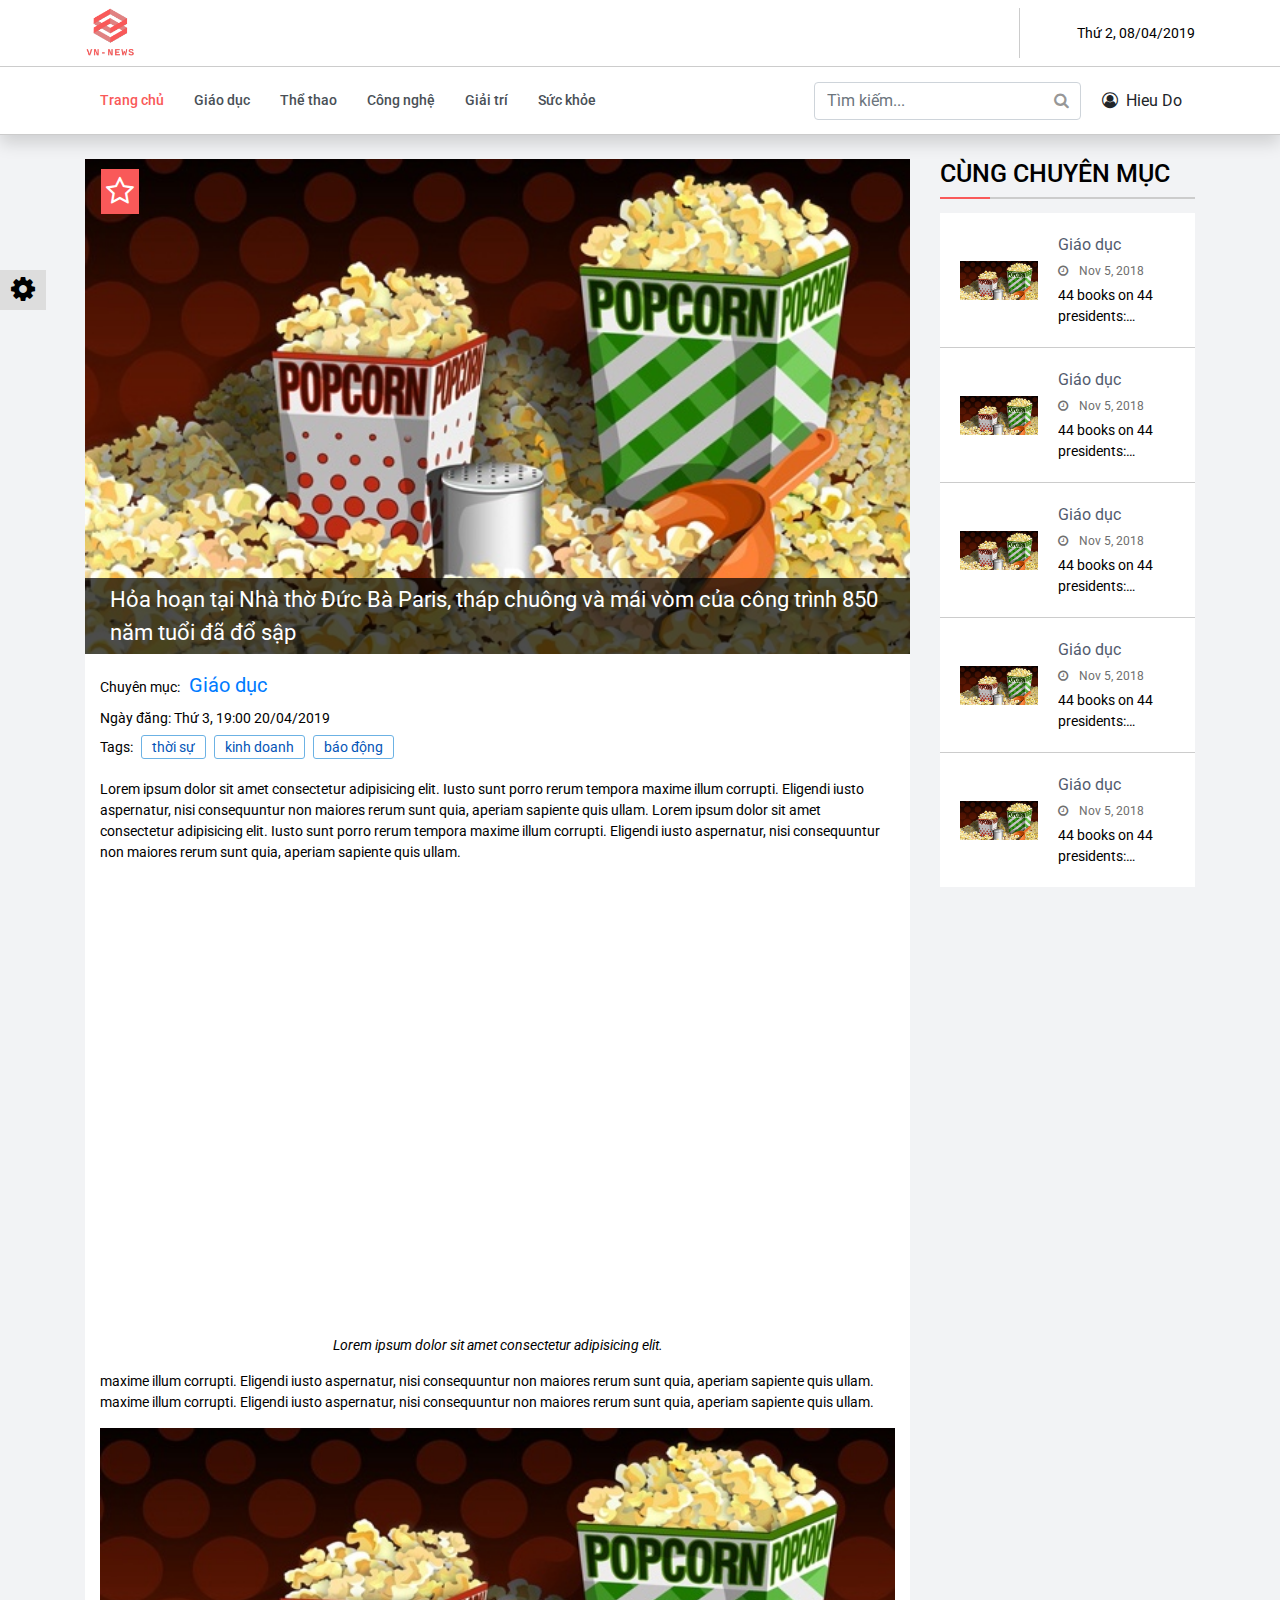
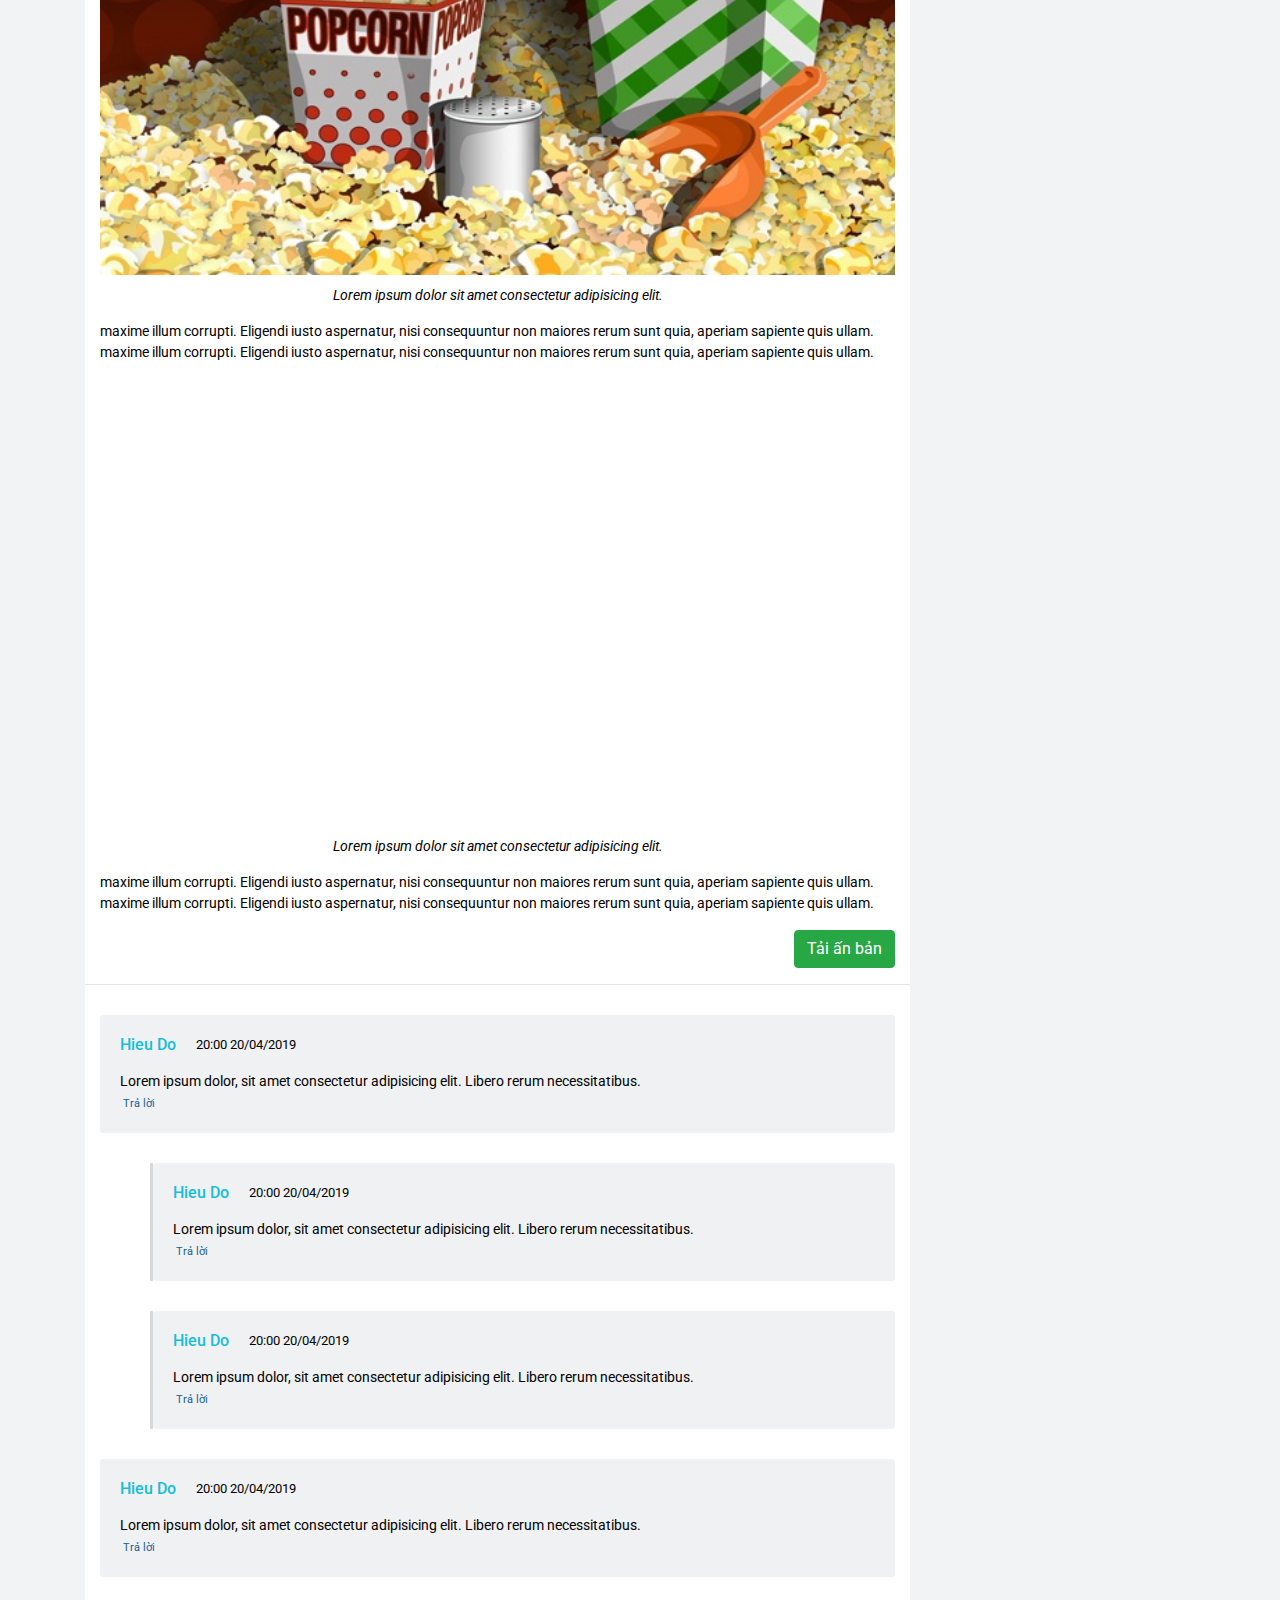
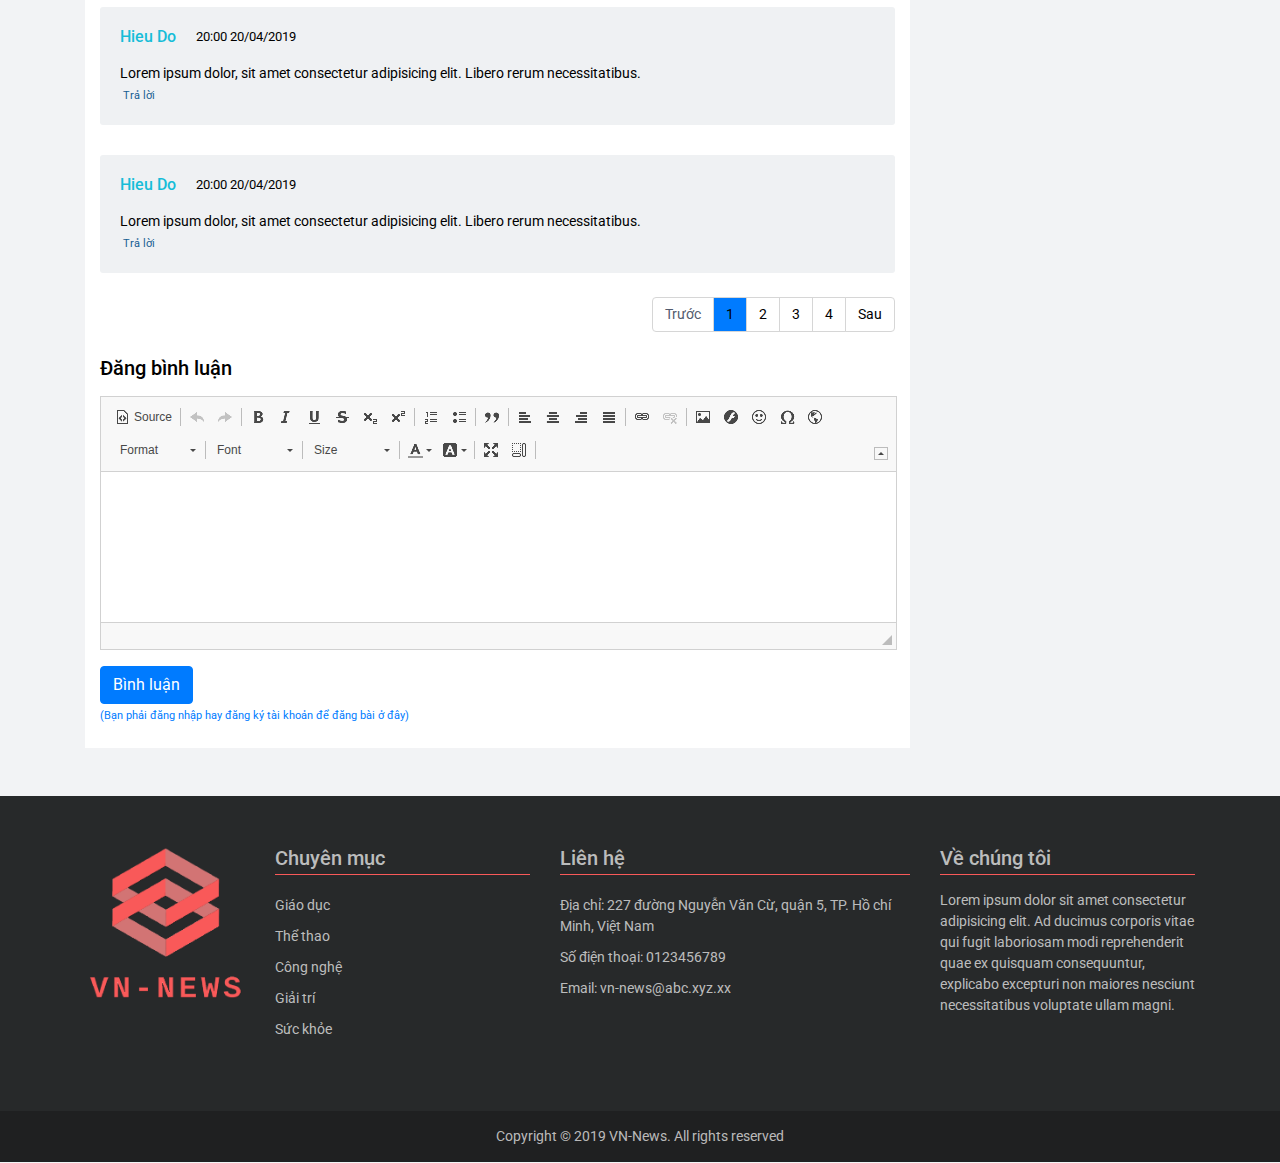
==== commit e2409d25: "them nhan premium post; thay doi color widget bang localstorage" ====
--- a/detail_post.html
+++ b/detail_post.html
@@ -209,6 +209,10 @@
                                 Hỏa hoạn tại Nhà thờ Đức Bà Paris, tháp chuông và mái vòm của công trình 850 năm tuổi đã
                                 đổ sập
                             </p>
+
+                            <div class="premium-article" title="Bài viết premium">
+                                <i class="fa fa-star-o" aria-hidden="true"></i>
+                            </div>
                         </div>
 
                         <div class="post-description mt-3">
--- a/css/content.css
+++ b/css/content.css
@@ -642,4 +642,14 @@
     font-size: 21px;
     font-weight: 500;
     display: block;
+}
+
+.premium-article{
+    position: absolute;
+    padding: 0 5px;
+    top: 10px;
+    left: 16px;
+    font-size: 30px;
+    font-weight: 700;
+    color: #fff;
 }--- a/css/color_red.css
+++ b/css/color_red.css
@@ -35,4 +35,8 @@
 }
 .menu-management .menu-management-item > a.link:hover{
   background-color: rgb(249,89,89);
+}
+
+.premium-article{
+  background-color: rgb(249,89,89);
 }